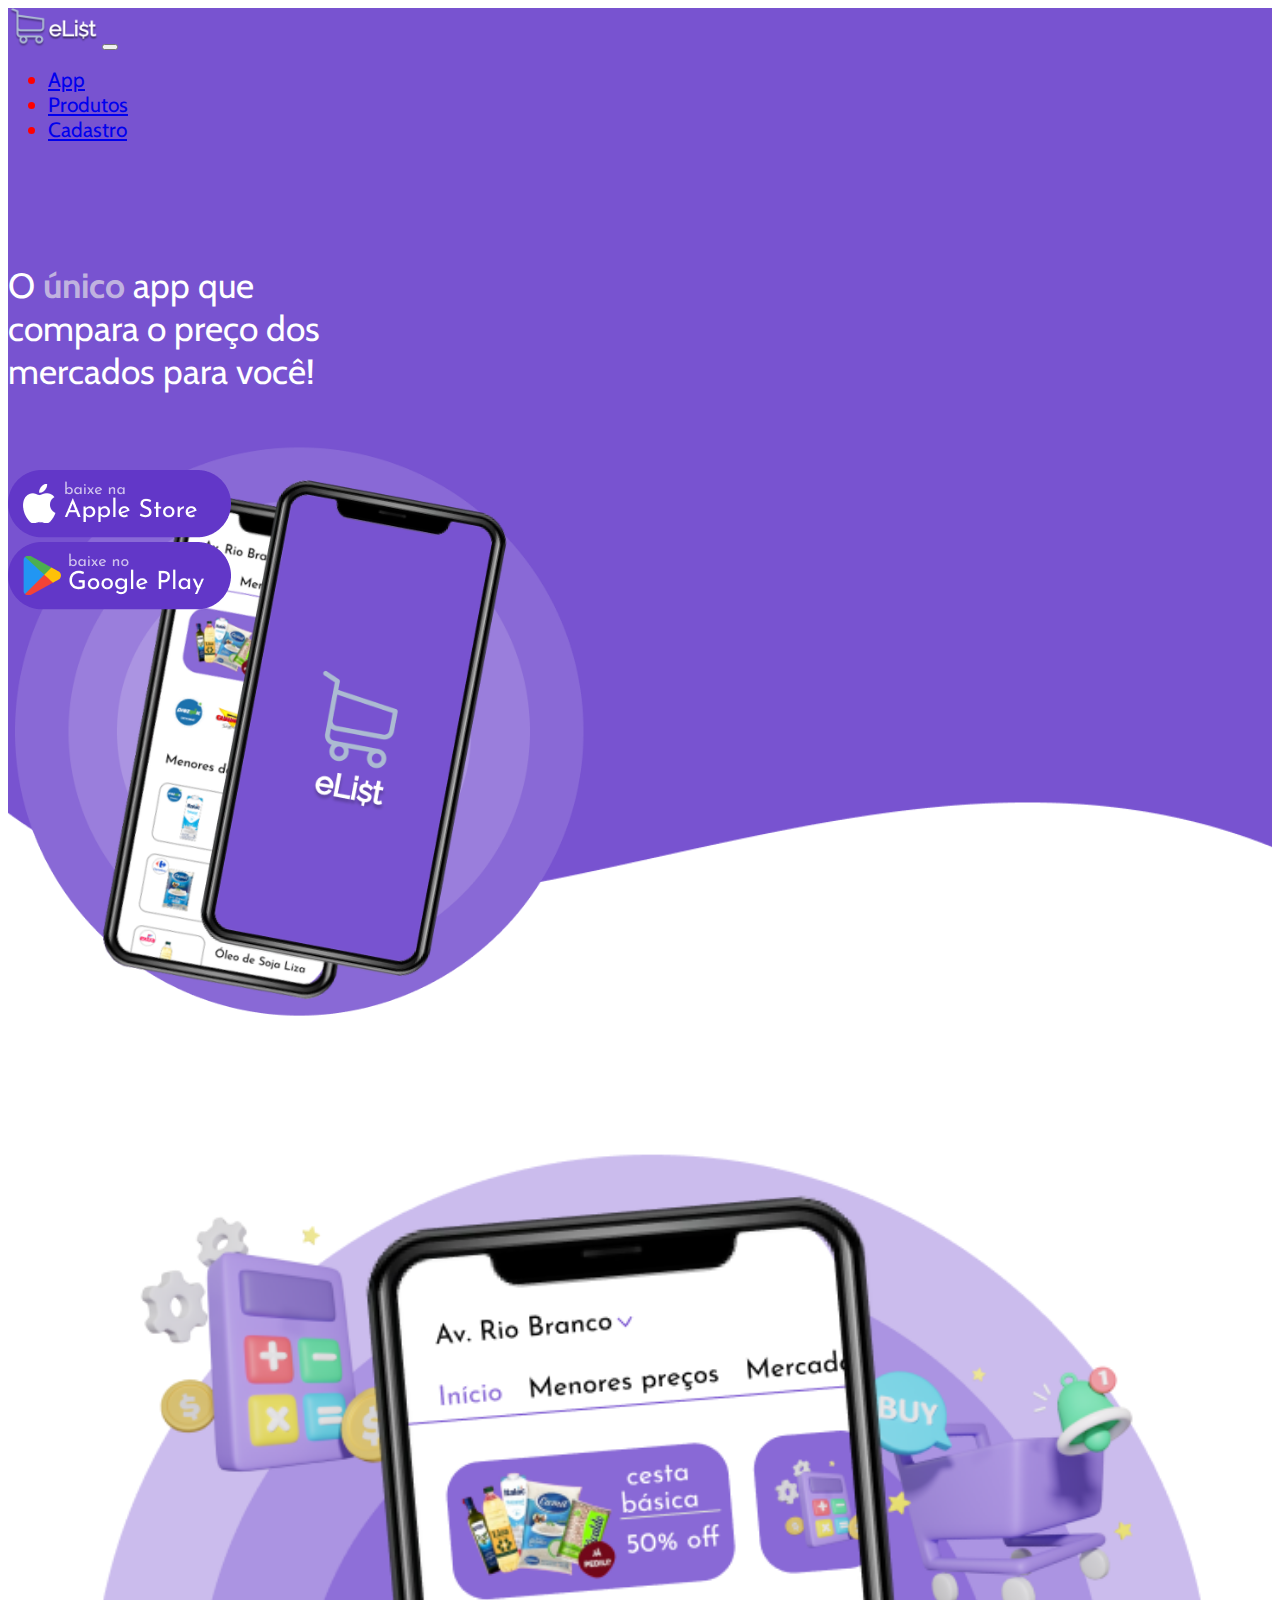
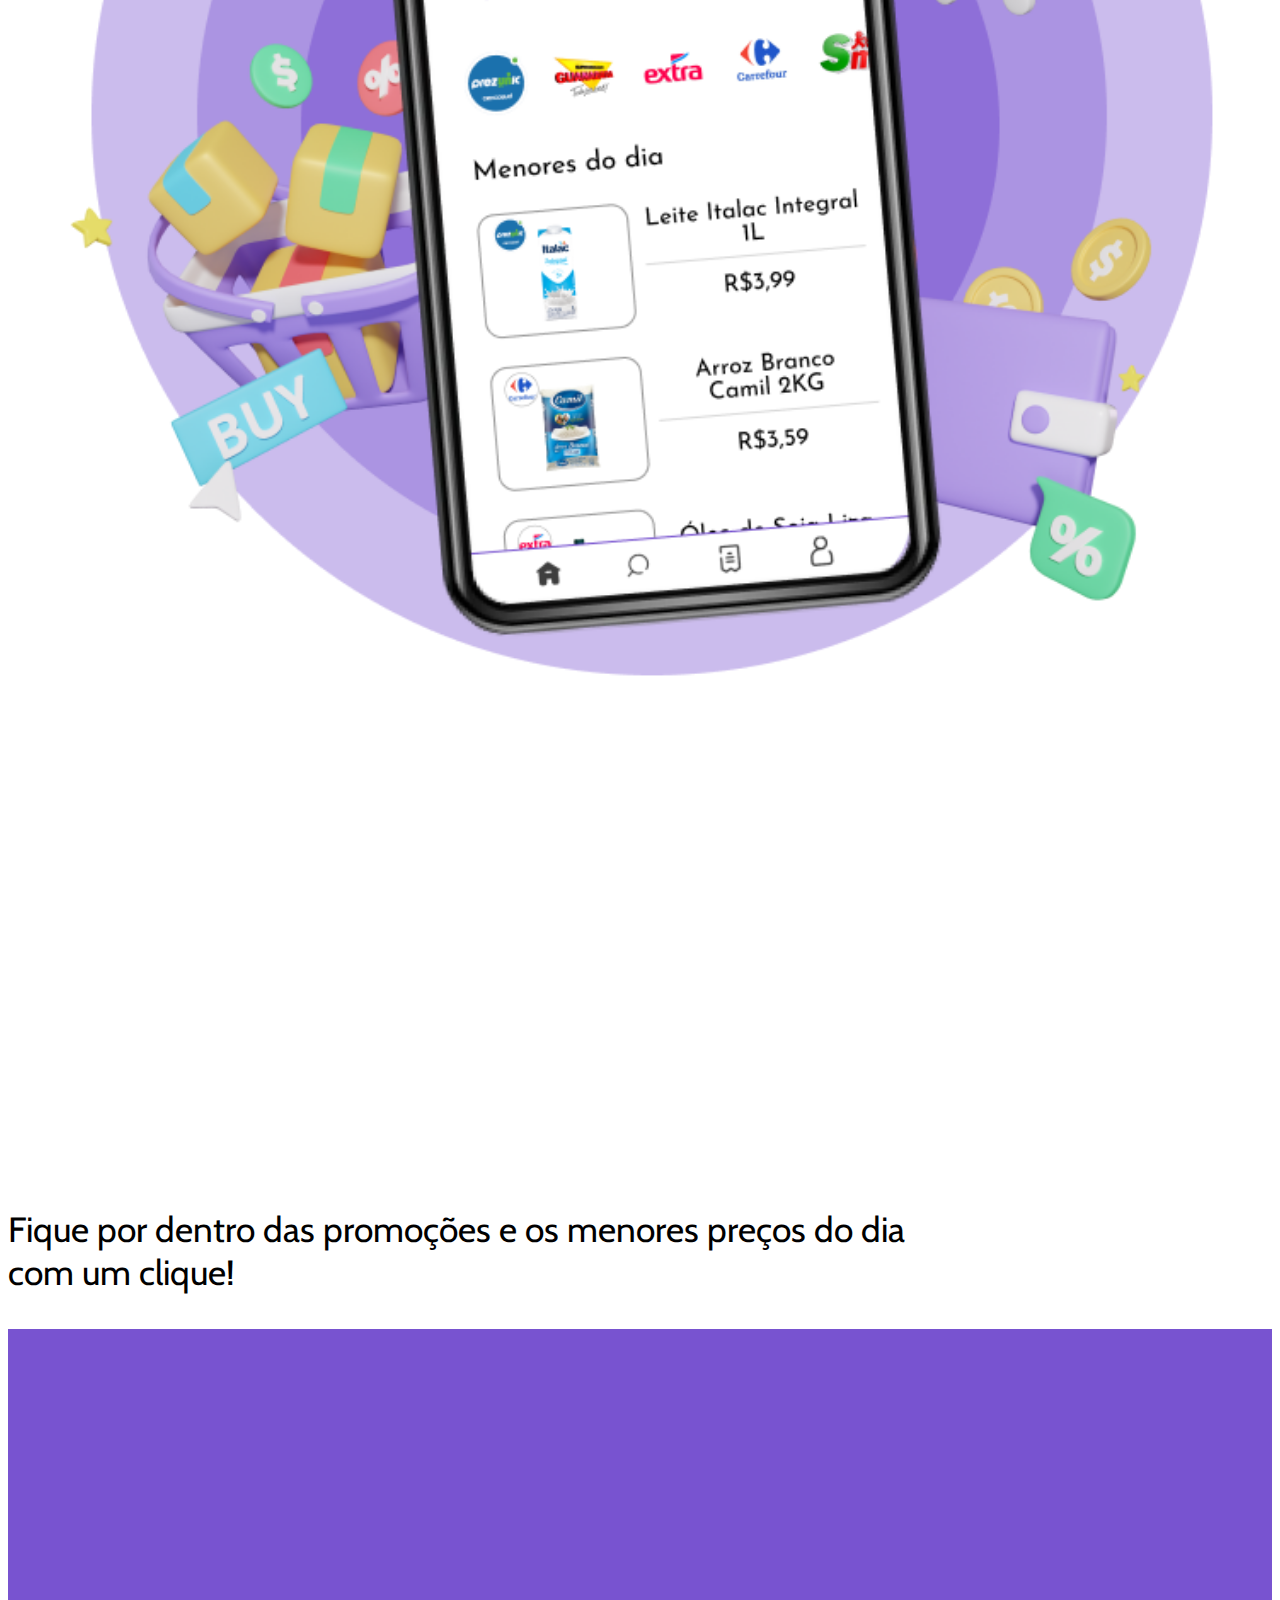
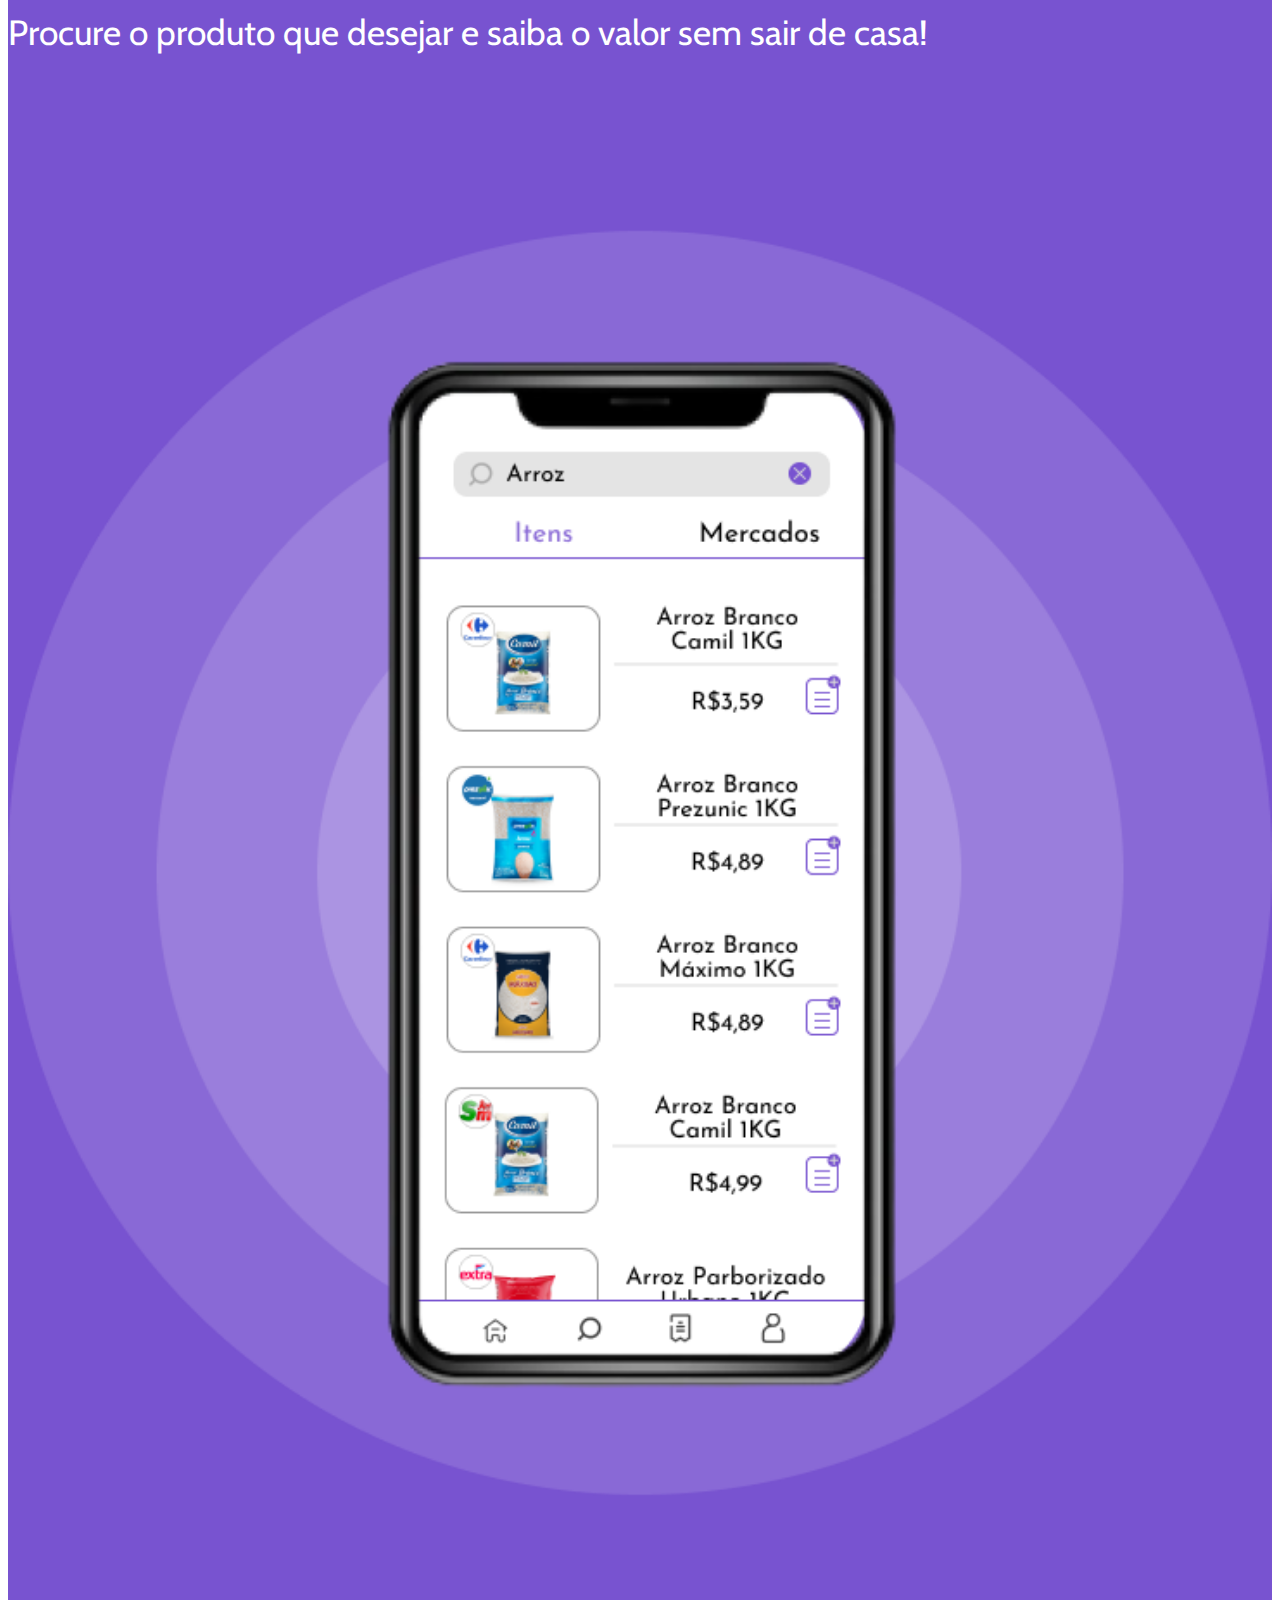
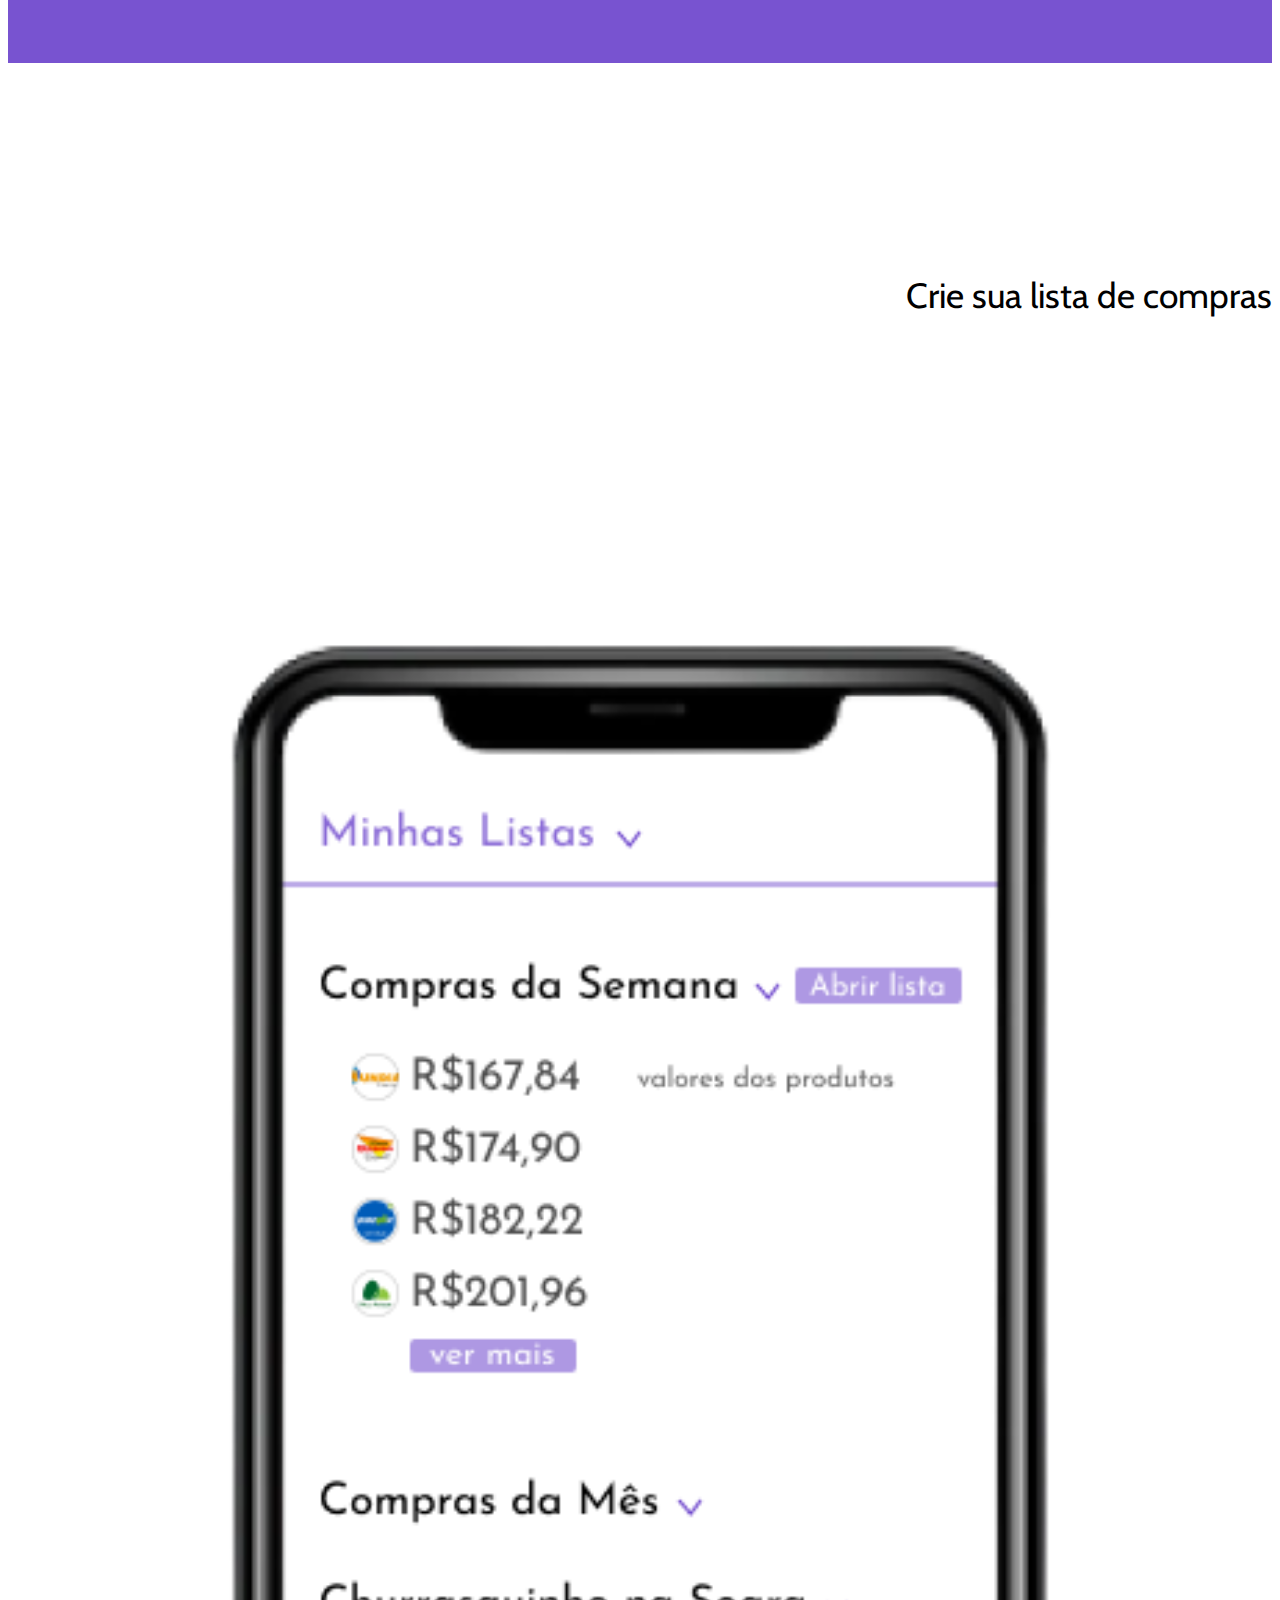
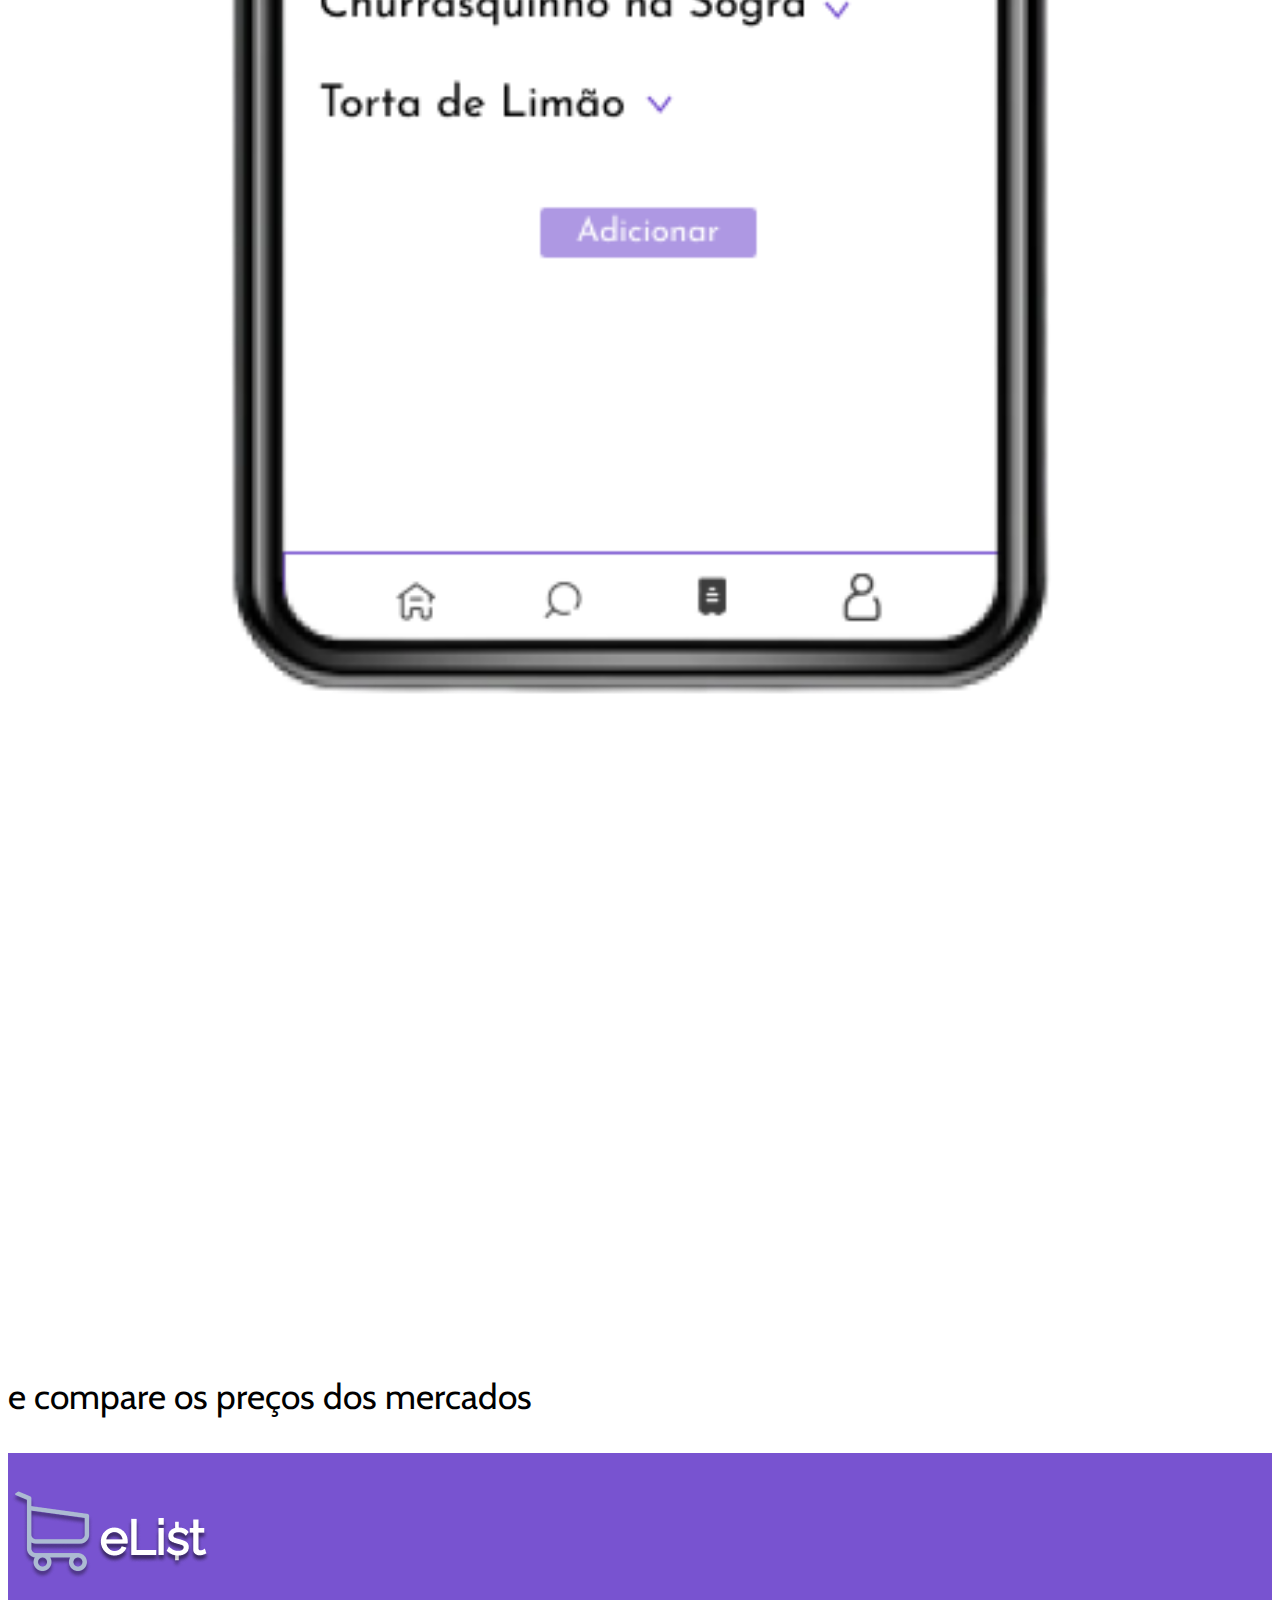
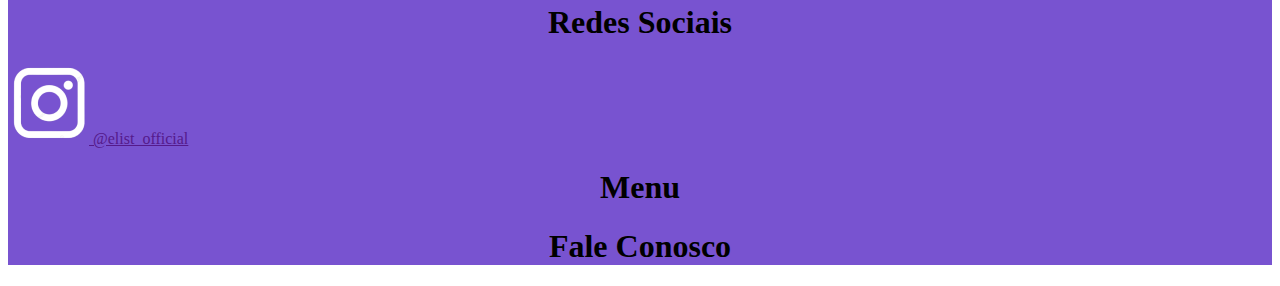
==== projetoindividual/index.html @ f6971971 "quase pronto" ====
<!DOCTYPE html>
<html lang="pt-br">
<head>
    <meta charset="UTF-8">
    <meta http-equiv="X-UA-Compatible" content="IE=edge">
    <meta name="viewport" content="width=device-width, initial-scale=1.0">
    <title>eList</title>

    <link rel="shortcut icon" href="img/icone.png" type="image/x-icon">

    <link rel="stylesheet" href="css/style.css">

    <link href="https://cdn.jsdelivr.net/npm/bootstrap@5.2.1/dist/css/bootstrap.min.css" rel="stylesheet" integrity="sha384-iYQeCzEYFbKjA/T2uDLTpkwGzCiq6soy8tYaI1GyVh/UjpbCx/TYkiZhlZB6+fzT" crossorigin="anonymous">

    <link rel="preconnect" href="https://fonts.googleapis.com">
    <link rel="preconnect" href="https://fonts.gstatic.com" crossorigin>
    <link href="https://fonts.googleapis.com/css2?family=Cabin&display=swap" rel="stylesheet">

</head>
    <header> <!--Fundo-->
        
        <nav class="navbar navbar-expand-lg bg-light  bg-transparent">
        <div class="container">
            <a class="navbar-brand">
                <img src="img/logo.png" alt="eList" width="90">
              </a>
          <button class="navbar-toggler" type="button" data-bs-toggle="collapse" data-bs-target="#navbarSupportedContent" aria-controls="navbarSupportedContent" aria-expanded="false" aria-label="Toggle navigation">
            <span class="navbar-toggler-icon"></span>
          </button>
          <div class="collapse navbar-collapse" id="navbarSupportedContent">
            <ul class="navbar-nav ms-auto mb-2 mb-lg-0">
              <li class="nav-item">
                <a class="nav-link active" aria-current="page" href="#">App</a>
              </li>
              <li class="nav-item">
                <a class="nav-link" href="#">Produtos</a>
              </li>
              <li class="nav-item">
                <a class="nav-link" href="#">Cadastro</a>
              </li>
            </ul>
          </div>
        </div>
      </nav>
  
        <div class="container">
  
              <div class="row" style="height: 200px;">
                  <div class="col-md-6 col-sm-12 unico">O <span style="color: #C0B2DF;"><b>único</b></span> app que <br> compara o preço dos <br> mercados para você!
                  </div>
  
                  <div class="col-md-6 col-sm-12 celulares1 ">
                      <img id="celulares1" src="img/celularescomfundo.png" alt="aplicativo e logo">
                  </div>
             </div>
  
              <div class="row instale">
  
                  <div class="col-md-3 col-sm-12">
                      <a href="https://www.apple.com/br/store" target="_blank"><img src="img/botaoapple.png"  alt="Baixe na Apple Store"></a>
                  </div>
  
                  <div class="col-md-3 col-sm-12">
                      <a href="https://play.google.com/store/games" target="_blank"><img src="img/botaogoogle.png" alt="Baixe no Gloogle Play"></a>
                  </div>
  
              </div>
  
          </div>

    </header>
    <body>
        <section>
          
          <div class="container">
              <div class="row">
                  <div class="col-md-6 col-sm-12">
                      <img class="celulares" src="img/celular2.png" alt="página inicial mobile">
                  </div>
                  <div class="col-md-6 col-sm-12 tdirp">
                      Fique por dentro das promoções e os menores preços do dia <br> com um clique!
                  </div>
              </div>
          </div>

        
        </section>
        
        <section id="roxo">
          <div class="container">
              <div class="row">
                  <div class="col-md-6 col-sm-12">
                    <p class="tesqb">
                      Procure o produto que desejar e saiba o valor sem sair de casa!
                    </p>
                  </div>
                  <div class="col-md-6 col-sm-12">
                      <img src="img/celular3.png" class="celulares" alt="página de pesquisa mobile">
                  </div>
              </div>
          </div>

        </section>

        <section>
          <div class="container">
            <div class="row">
                <div class="col-md-4 col-sm-12">
                  <p class="tecel4">
                    Crie sua lista de compras
                  </p>
                </div>
                <div class="col-md-4 col-sm-12">
                  <img src="img/Celular4.png" id="celular4" alt="tela de comparação da lista de compras">
                </div>
                <div class="col-md-4 col-sm-12">
                  <p class="tdcel4">
                    e compare os preços dos mercados
                  </p>
                </div>
            </div>
          </div>

        </section>

      <footer>
        <section id="roxo">
            <div class="container">
              <div class="row">
                <div class="col-md-4 col-sm-3">
                  
                </div>
                  <div class="col-md-4 col-sm-3 text-center">
                      <img src="img/logo.png" class="logorodape" alt="logo">
                  </div>
              </div>
              <div class="row">

                  <div class="col-md-4 col-sm-12 mx-auto text-center align-items-center">
                    <h1 class="rodape">Redes Sociais</h1>
                    <a href=""><img class="img-responsive" src="img/instagram.png" alt="instagram da eList"> @elist_official</a>
                  </div>

                  <div class="col-md-4 col-sm-12">
                    <h1 class="rodape">Menu</h1>
                  </div>

                  <div class="col-md-4 col-sm-12">
                    <h1 class="rodape">Fale Conosco</h1>
                  </div>
              </div>
              
            </div>
        </section>
      </footer>

    </body>
    <script src="https://cdn.jsdelivr.net/npm/@popperjs/core@2.11.6/dist/umd/popper.min.js" integrity="sha384-oBqDVmMz9ATKxIep9tiCxS/Z9fNfEXiDAYTujMAeBAsjFuCZSmKbSSUnQlmh/jp3" crossorigin="anonymous"></script>
    <script src="https://cdn.jsdelivr.net/npm/bootstrap@5.2.1/dist/js/bootstrap.min.js" integrity="sha384-7VPbUDkoPSGFnVtYi0QogXtr74QeVeeIs99Qfg5YCF+TidwNdjvaKZX19NZ/e6oz" crossorigin="anonymous"></script>
</html>
---- projetoindividual/css/style.css ----
/* modificar a cor do navbar
    ajustar o tamanho do celular, sem que os botões parem de funcionar
*/

.nav-item{
    color: red;
    font-size: 1.3em;
    font-family: 'Cabin', sans-serif;
}
header{
    height: 100vh;
    min-height: 400px;
    background-size:cover;
    background-image: url(../img/fundo1.png);
    background-repeat:round; 
}

.unico{
    display: block;
    padding-top: 3em;
    font-family: 'Cabin', sans-serif;
    font-size: 2.2em;
    color: white;
}

.instale{
    padding-top: 7em;
}

#celulares1{
    width: 65vh;
    min-width: 20vh;
}
.celulares1{
    top: 0;
    right: 0;
}
.tdirp{
    display: block;
    color: black;
    font-size: 2.2em;
    padding-top: 8em;
    text-align: left ;
    font-family: 'Cabin', sans-serif;
}
#roxo{
    background-color: #7853D0;
}
.celulares{
    width: 100%;
    min-width: 20vh;
    margin-top: 10vh;
    margin-bottom: 10vh;
}
.tesqb{
    display: block;
    color: white;
    font-size: 2.2em;
    padding-top: 8em;
    text-align: left ;
    font-family: 'Cabin', sans-serif;
}
.tecel4{
    display: block;
    color: rgb(0, 0, 0);
    font-size: 2.2em;
    padding-top: 5em;
    text-align: right ;
    font-family: 'Cabin', sans-serif;
}

.tdcel4{
    display: block;
    color: rgb(0, 0, 0);
    font-size: 2.2em;
    padding-top: 10em;
    text-align: left ;
    font-family: 'Cabin', sans-serif;
}

#celular4{
    width: 100%;
    
}

.rodape{
    text-align: center;
    align-items: center;
}
.logorodape{
    height: 60%;
    margin-top: 3%;

}
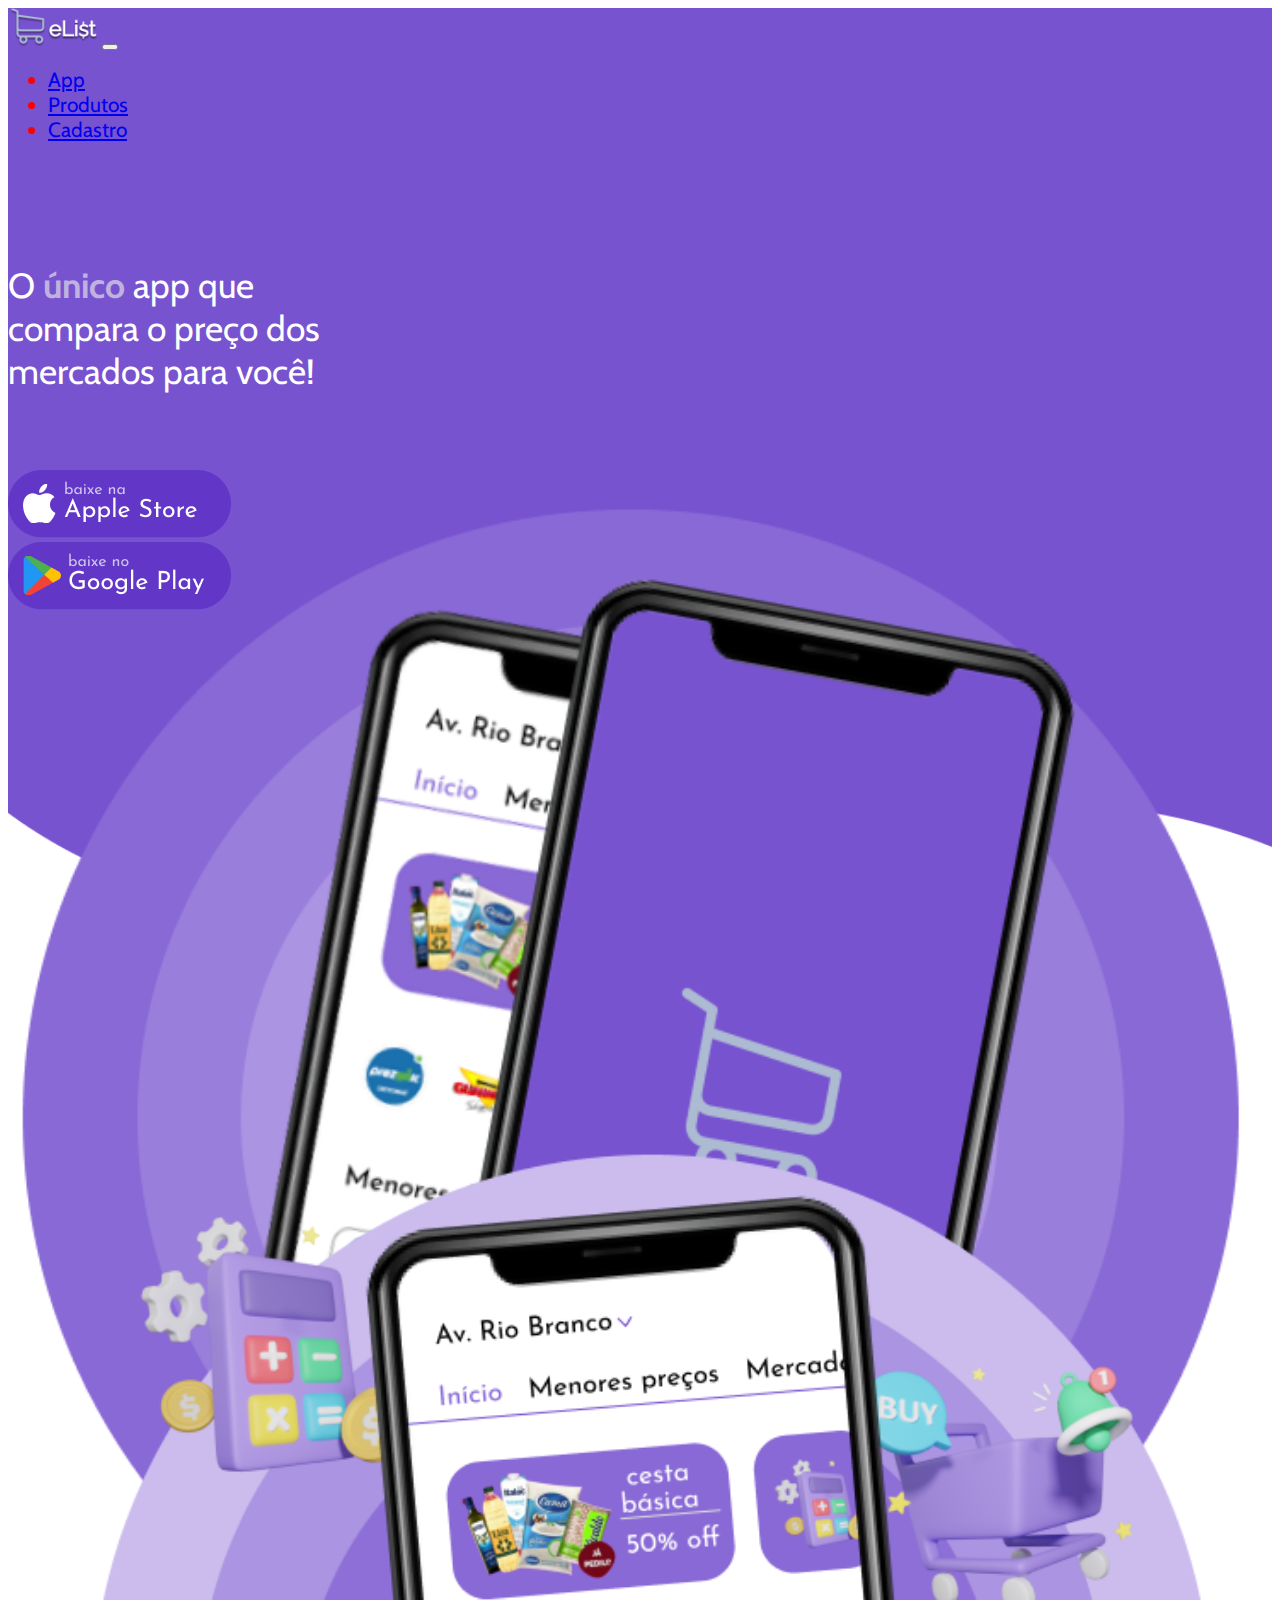
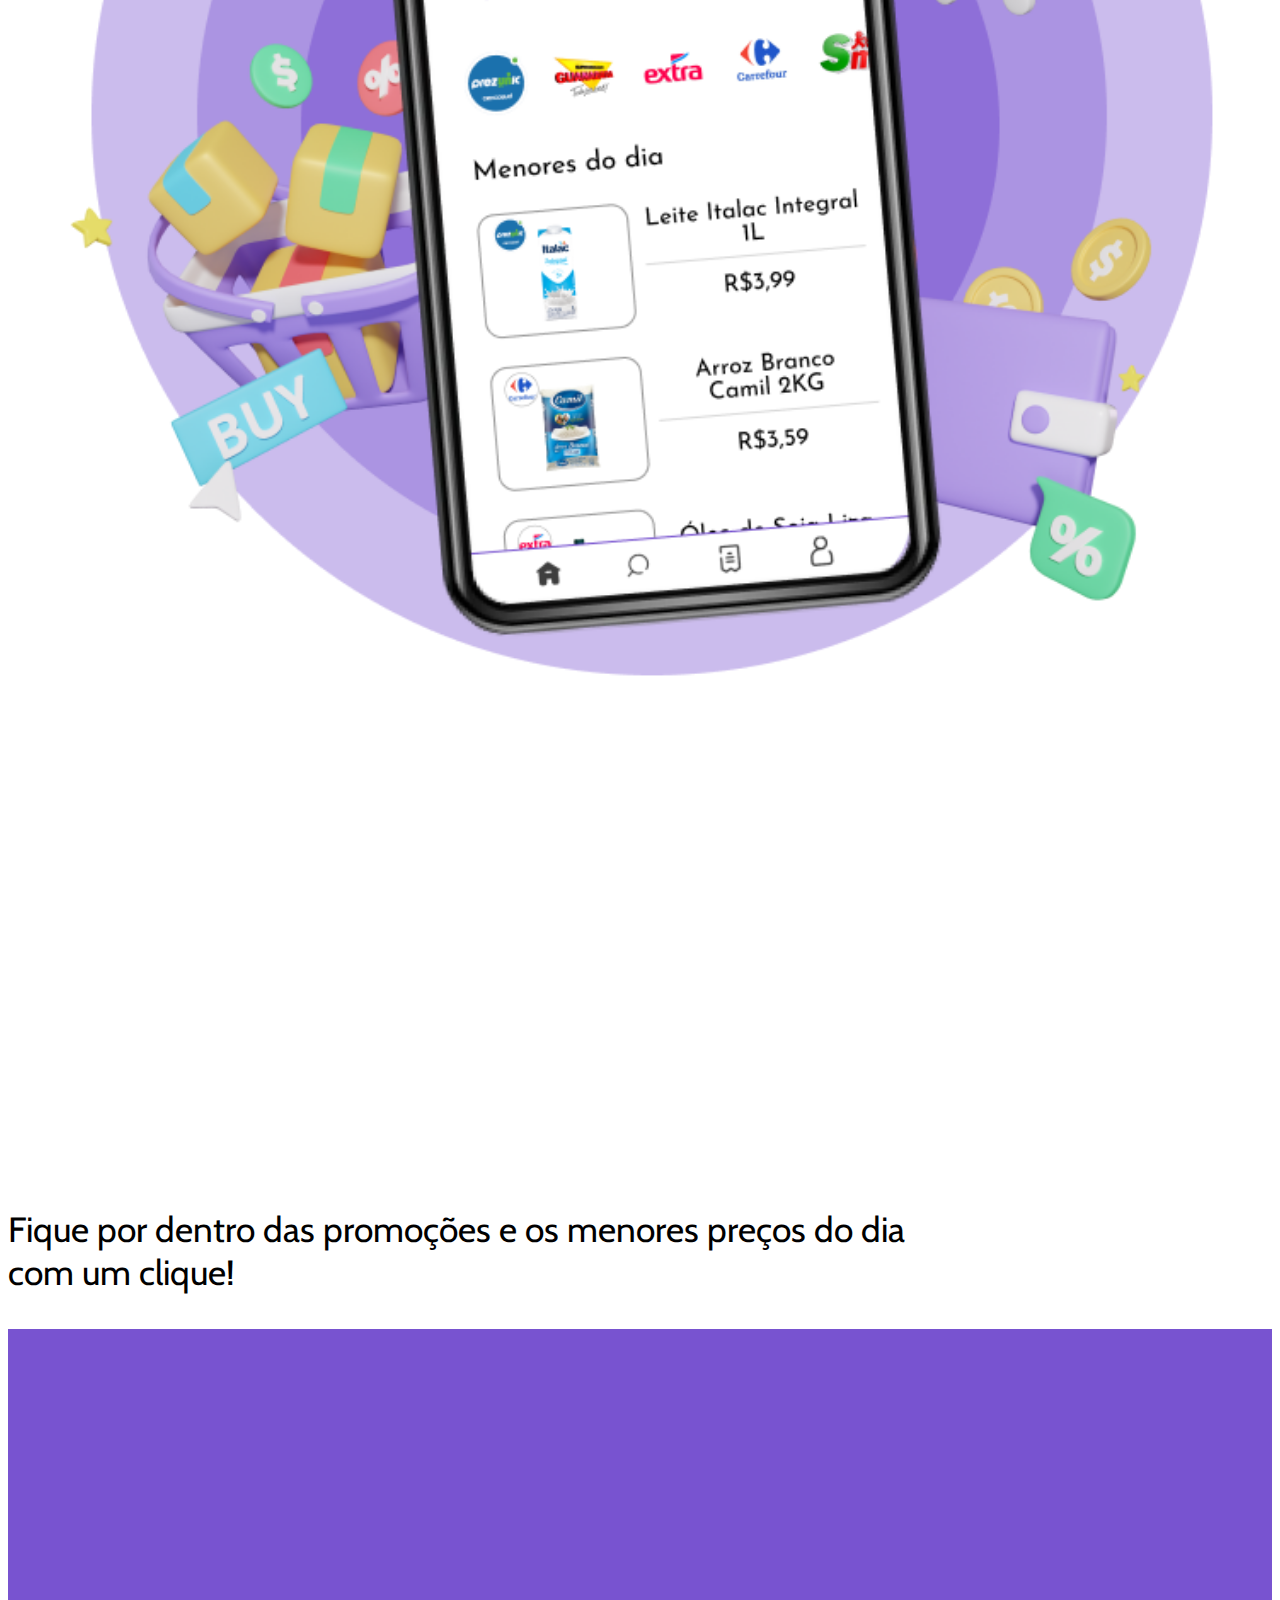
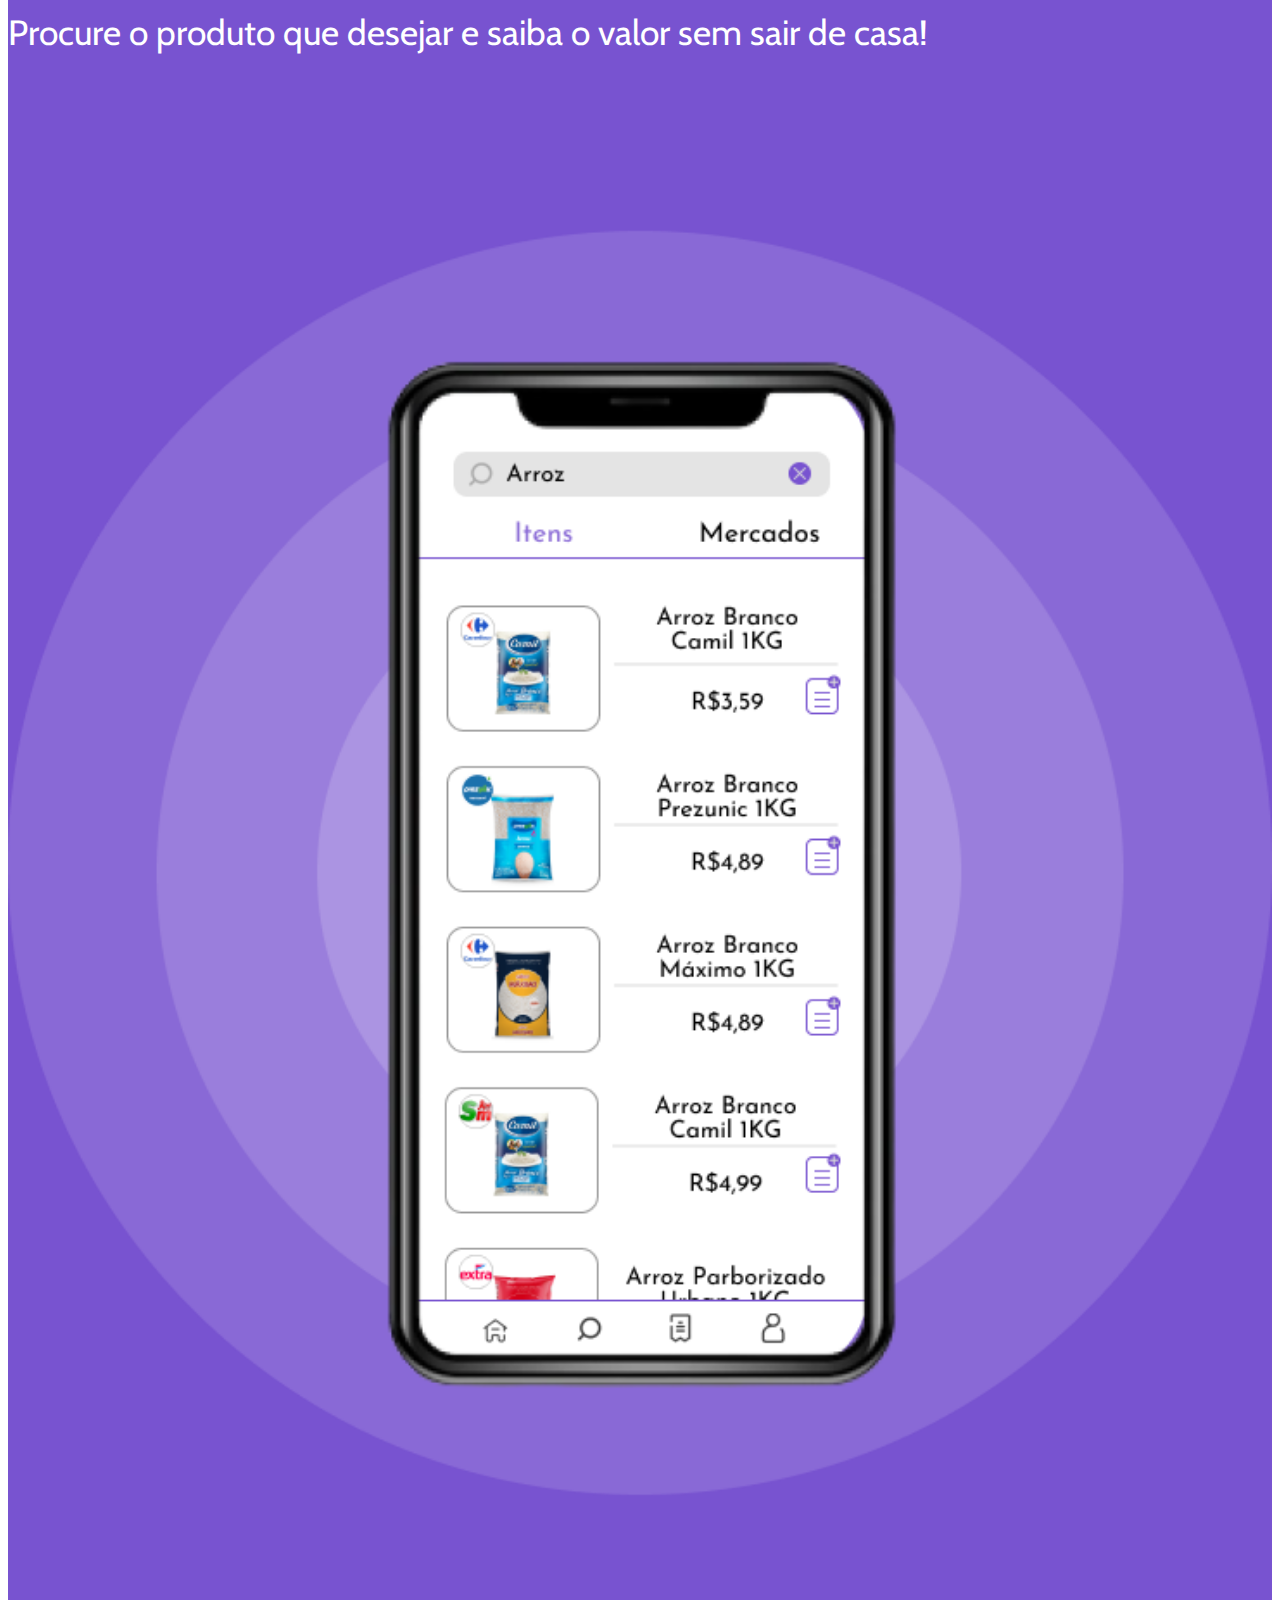
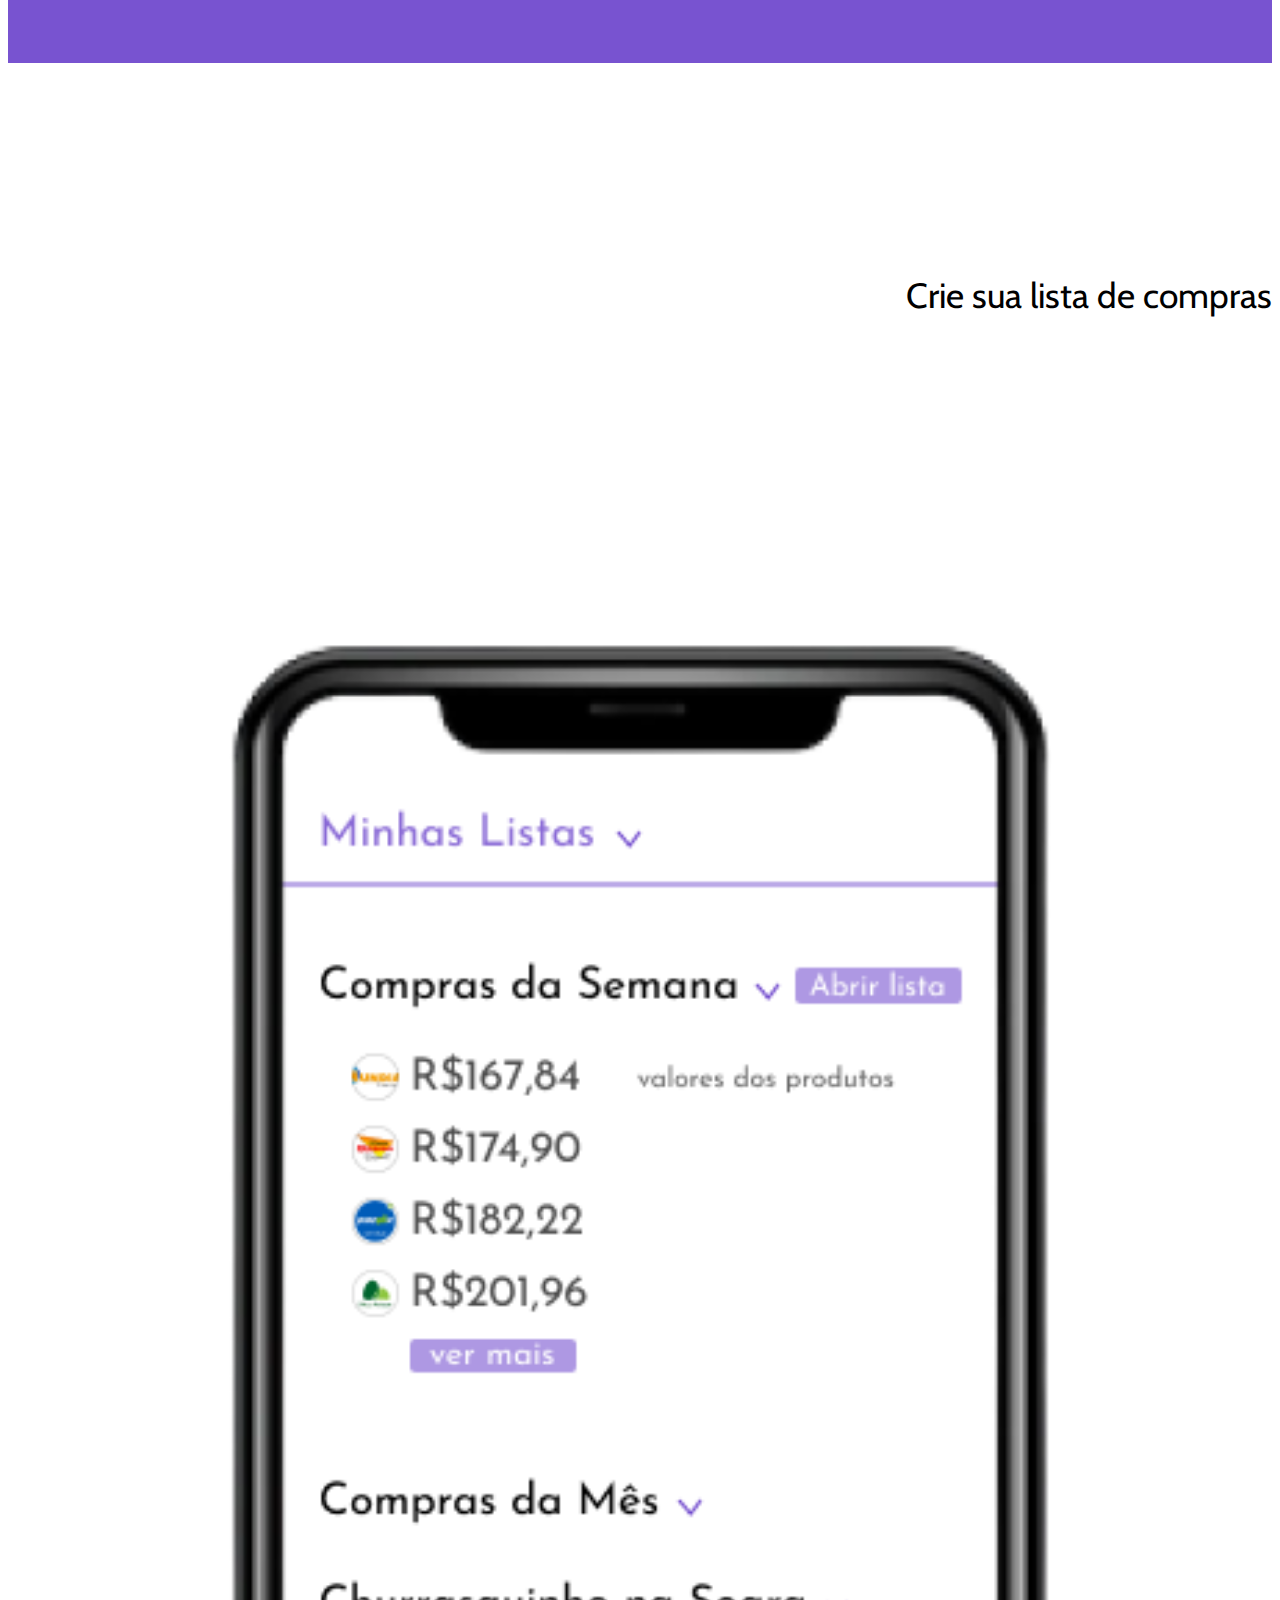
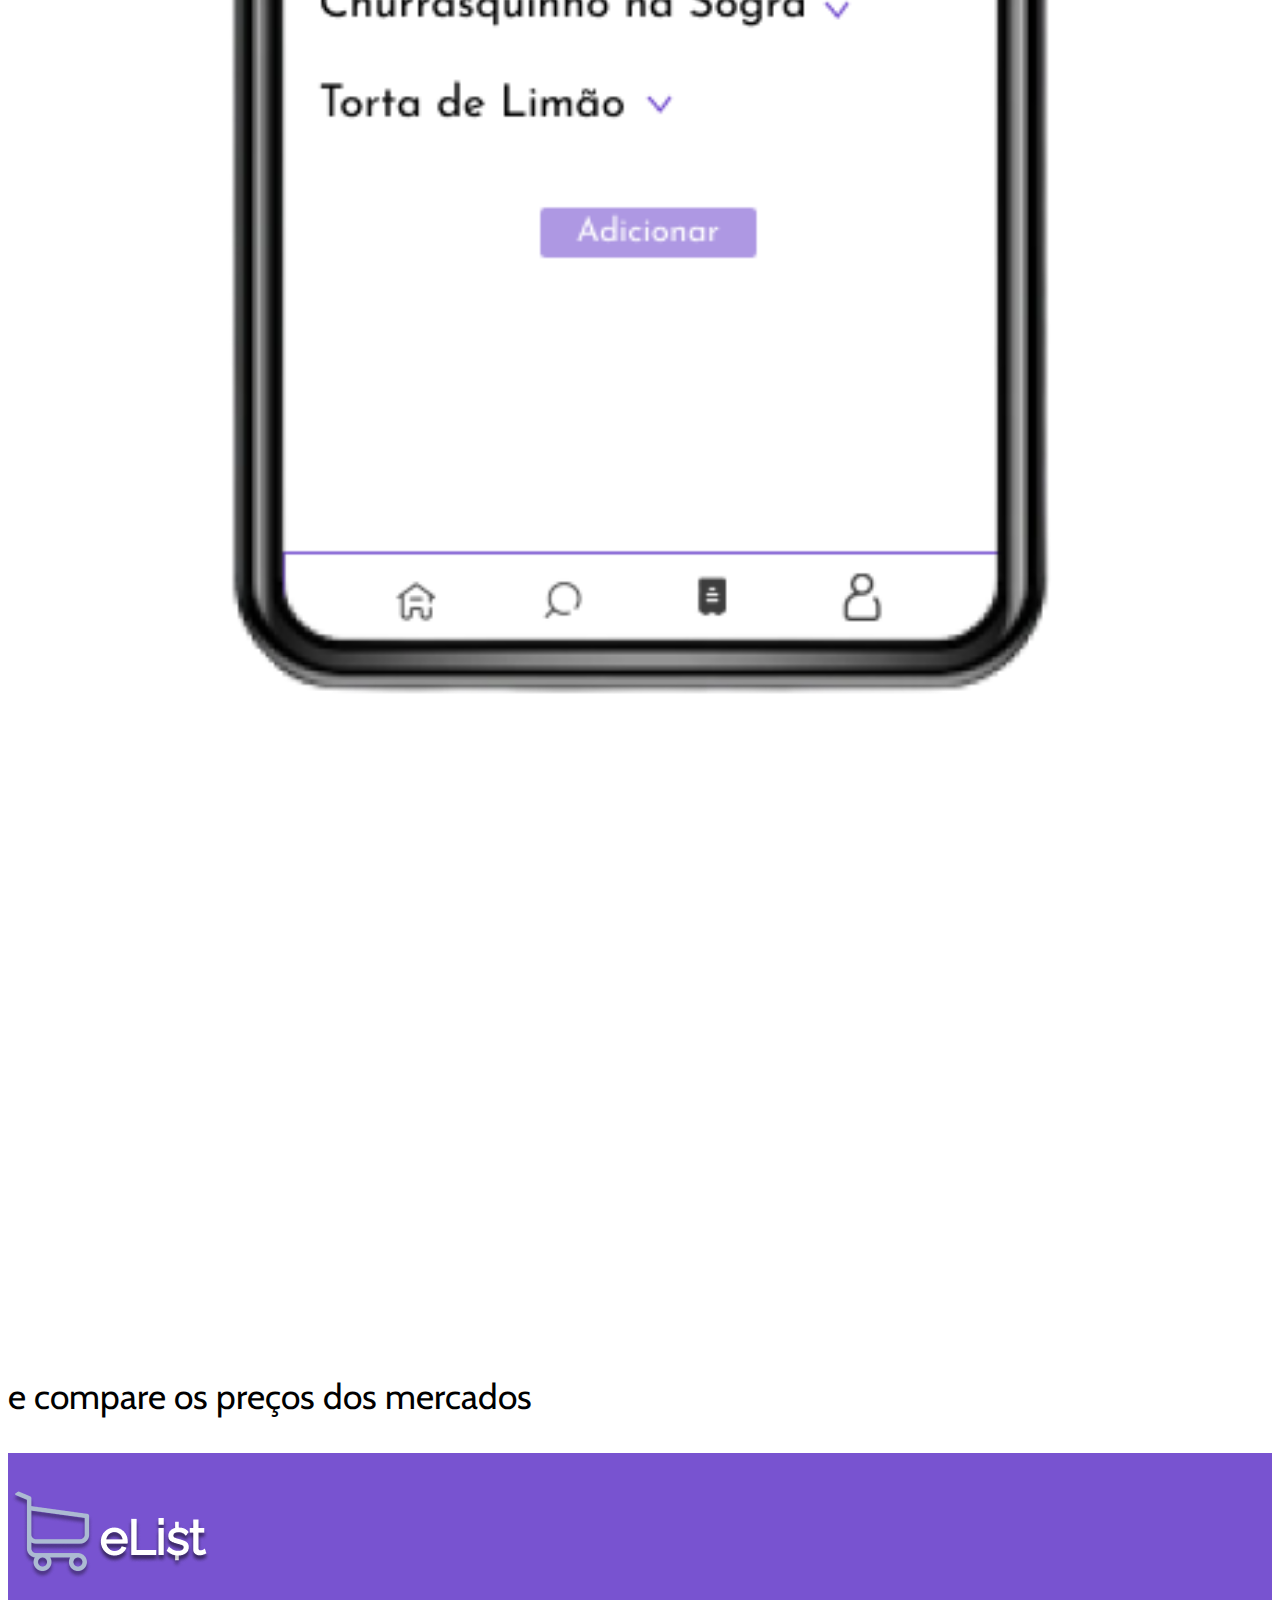
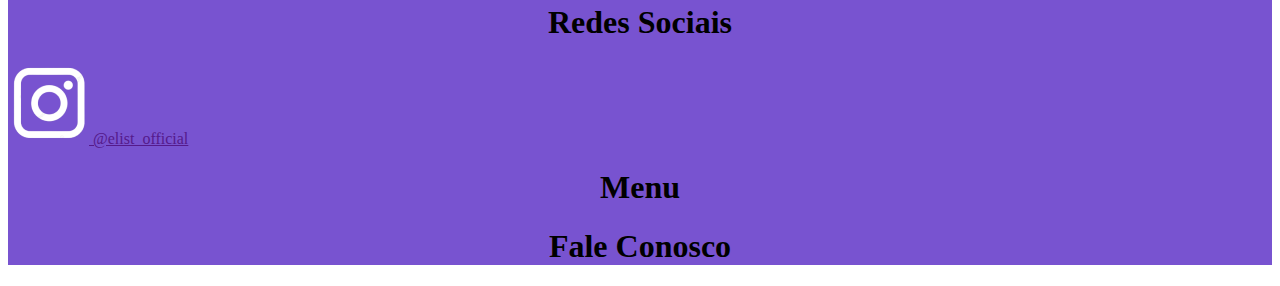
==== commit 3e032175: "18.10" ====
--- a/projetoindividual/index.html
+++ b/projetoindividual/index.html
@@ -6,12 +6,14 @@
     <meta name="viewport" content="width=device-width, initial-scale=1.0">
     <title>eList</title>
 
+    <!--Bootstrap CSS-->
     <link rel="shortcut icon" href="img/icone.png" type="image/x-icon">
 
     <link rel="stylesheet" href="css/style.css">
 
     <link href="https://cdn.jsdelivr.net/npm/bootstrap@5.2.1/dist/css/bootstrap.min.css" rel="stylesheet" integrity="sha384-iYQeCzEYFbKjA/T2uDLTpkwGzCiq6soy8tYaI1GyVh/UjpbCx/TYkiZhlZB6+fzT" crossorigin="anonymous">
 
+    <!--Fonts-->
     <link rel="preconnect" href="https://fonts.googleapis.com">
     <link rel="preconnect" href="https://fonts.gstatic.com" crossorigin>
     <link href="https://fonts.googleapis.com/css2?family=Cabin&display=swap" rel="stylesheet">
@@ -19,16 +21,16 @@
 </head>
     <header> <!--Fundo-->
         
-        <nav class="navbar navbar-expand-lg bg-light  bg-transparent">
+        <nav class="navbar navbar-expand-lg bg-transparent">
         <div class="container">
             <a class="navbar-brand">
                 <img src="img/logo.png" alt="eList" width="90">
               </a>
-          <button class="navbar-toggler" type="button" data-bs-toggle="collapse" data-bs-target="#navbarSupportedContent" aria-controls="navbarSupportedContent" aria-expanded="false" aria-label="Toggle navigation">
+          <button class="navbar-toggler navbar-dark " type="button" data-bs-toggle="collapse" data-bs-target="#navbarSupportedContent" aria-controls="navbarSupportedContent" aria-expanded="false" aria-label="Toggle navigation">
             <span class="navbar-toggler-icon"></span>
           </button>
-          <div class="collapse navbar-collapse" id="navbarSupportedContent">
-            <ul class="navbar-nav ms-auto mb-2 mb-lg-0">
+          <div class="collapse navbar-collapse navbar-dark" id="navbarSupportedContent">
+            <ul class="navbar-nav ms-auto mb-2 mb-lg-0"> <!-- Posicionar na direita ms-auto -->
               <li class="nav-item">
                 <a class="nav-link active" aria-current="page" href="#">App</a>
               </li>
@@ -51,6 +53,7 @@
   
                   <div class="col-md-6 col-sm-12 celulares1 ">
                       <img id="celulares1" src="img/celularescomfundo.png" alt="aplicativo e logo">
+                      <img id="celulares1Mob" src="img/doiscelulares.png" alt="aplicativo e logo">
                   </div>
              </div>
   
--- a/projetoindividual/css/style.css
+++ b/projetoindividual/css/style.css
@@ -28,7 +28,7 @@
 }
 
 #celulares1{
-    width: 65vh;
+    width: 99%;
     min-width: 20vh;
 }
 .celulares1{
@@ -92,3 +92,23 @@
     margin-top: 3%;
 
 }
+#celulares1Mob{
+    display: none;
+    
+}
+#celulares1{
+    display: block;
+}
+
+
+@media screen and ( max-width:768px ) {
+    #celulares1Mob{
+        display: block;
+        width: 90%;
+        margin-top: 10em;
+    }
+    #celulares1{
+        display: none ;
+        
+    }
+}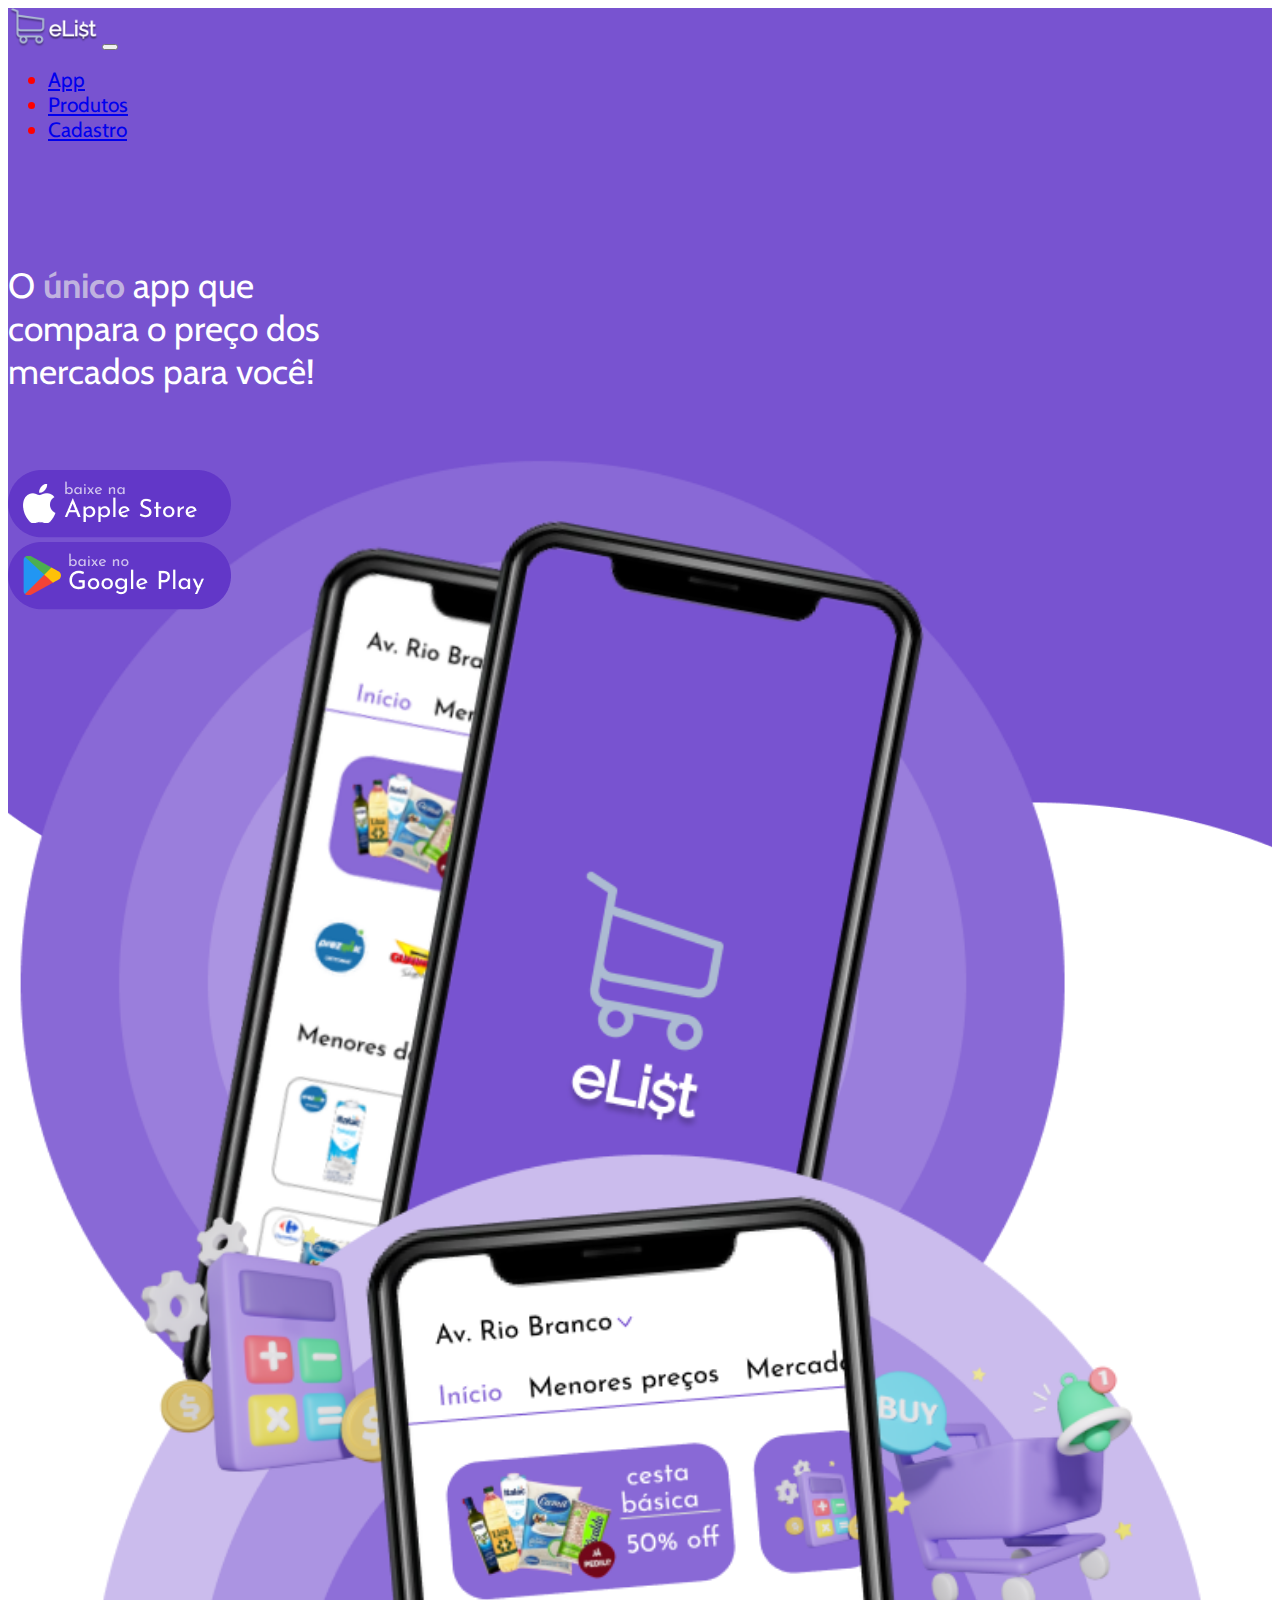
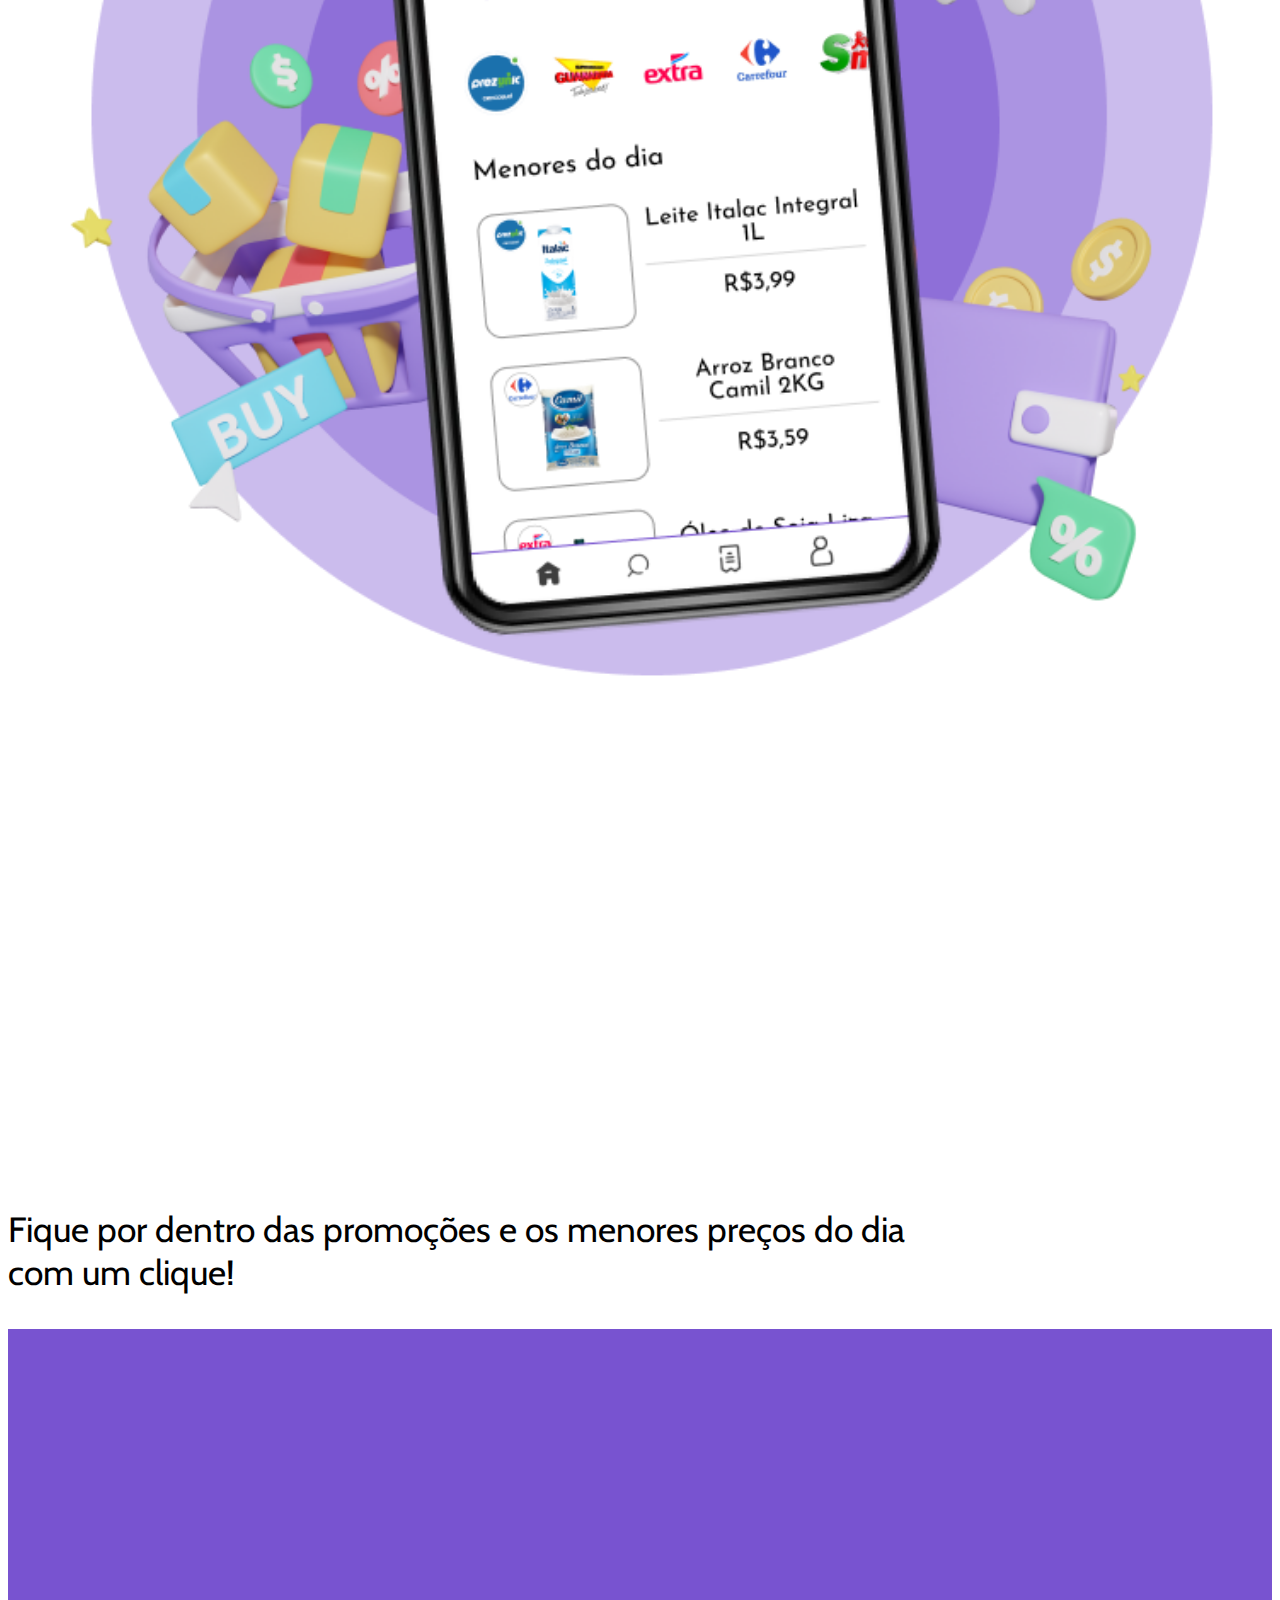
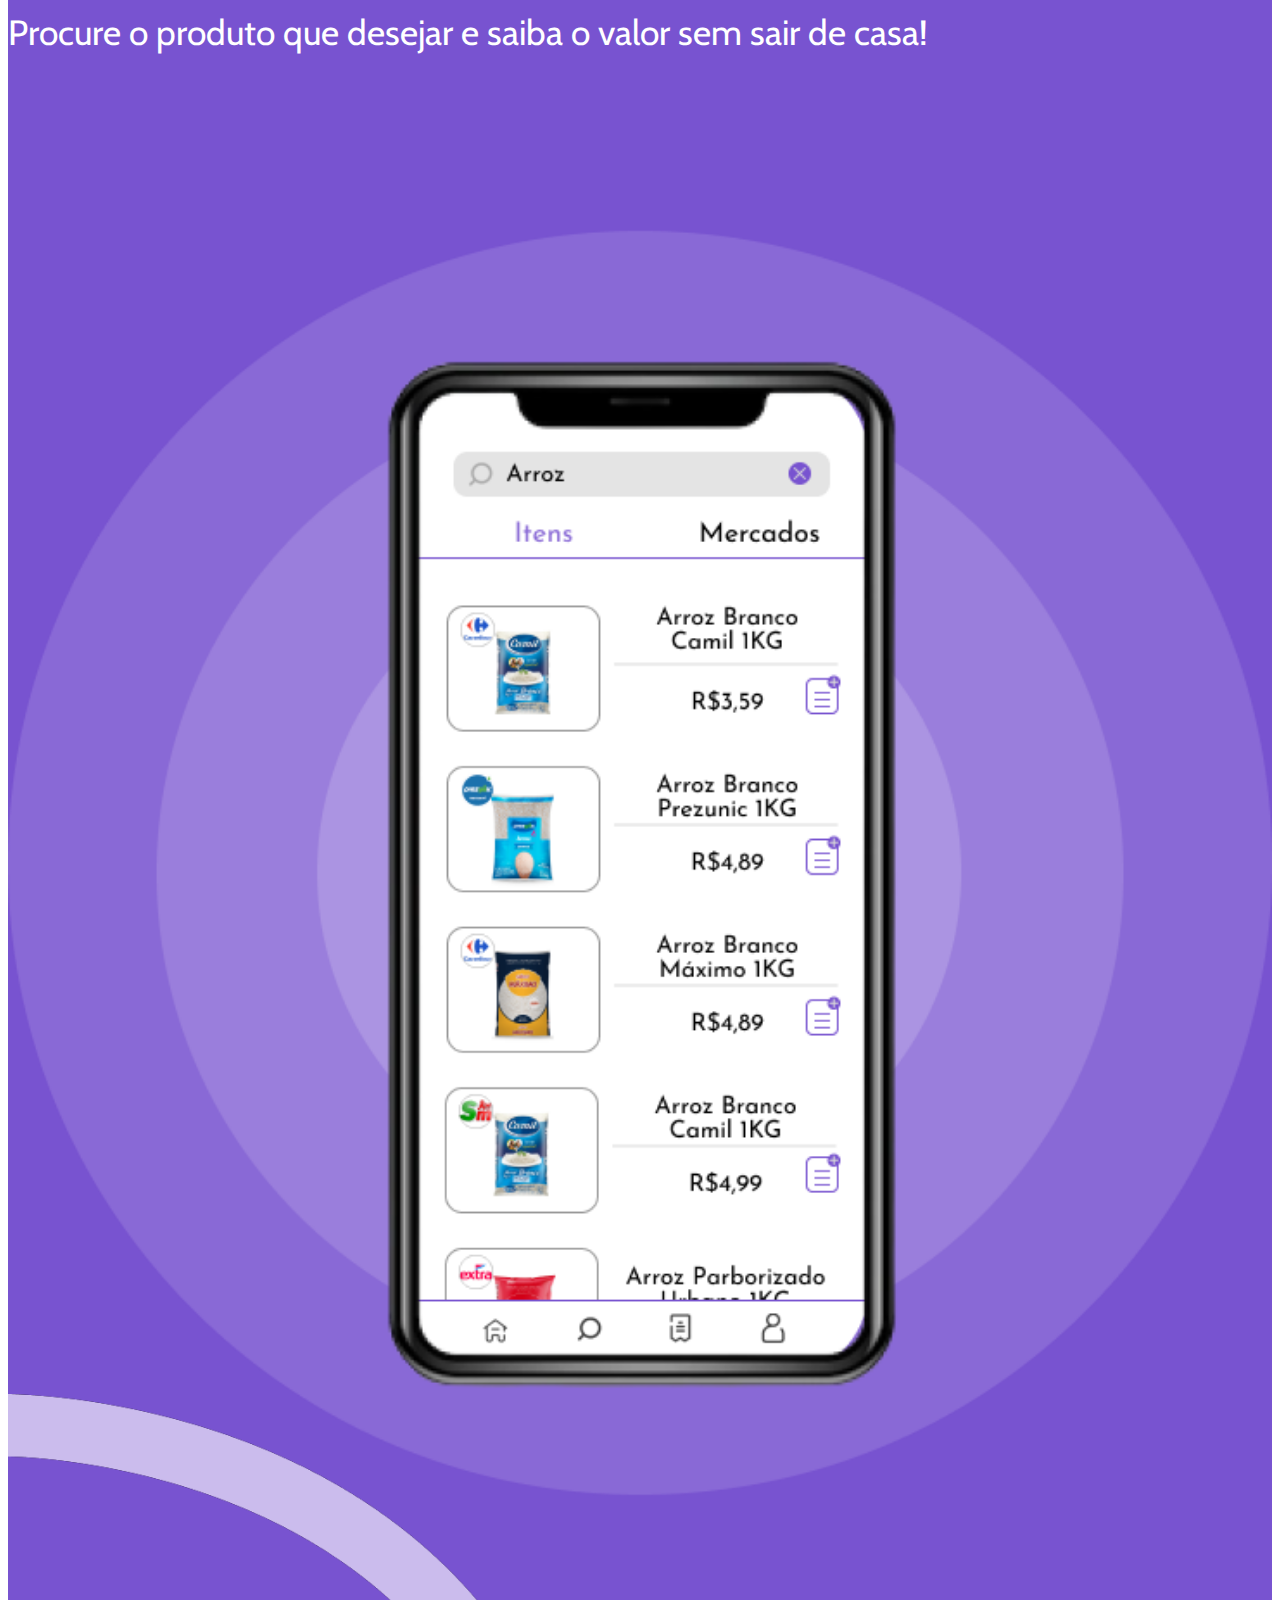
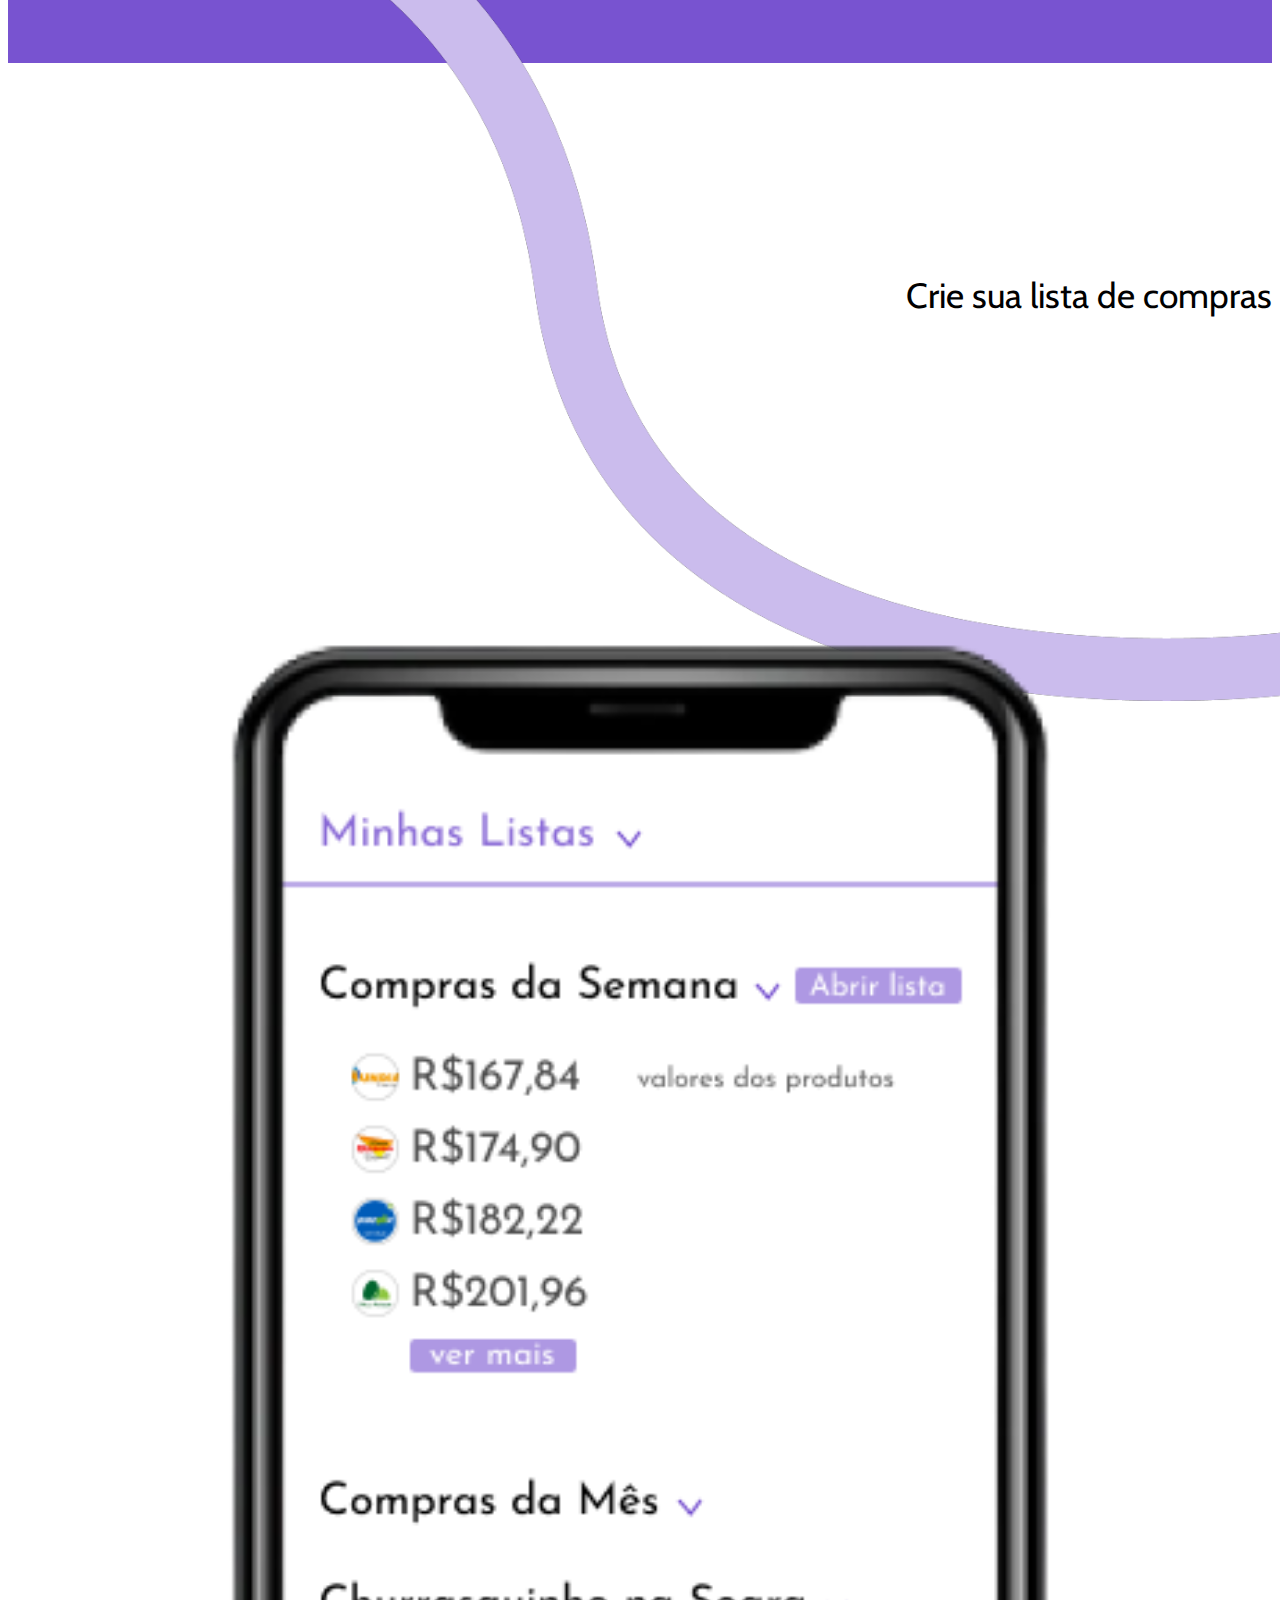
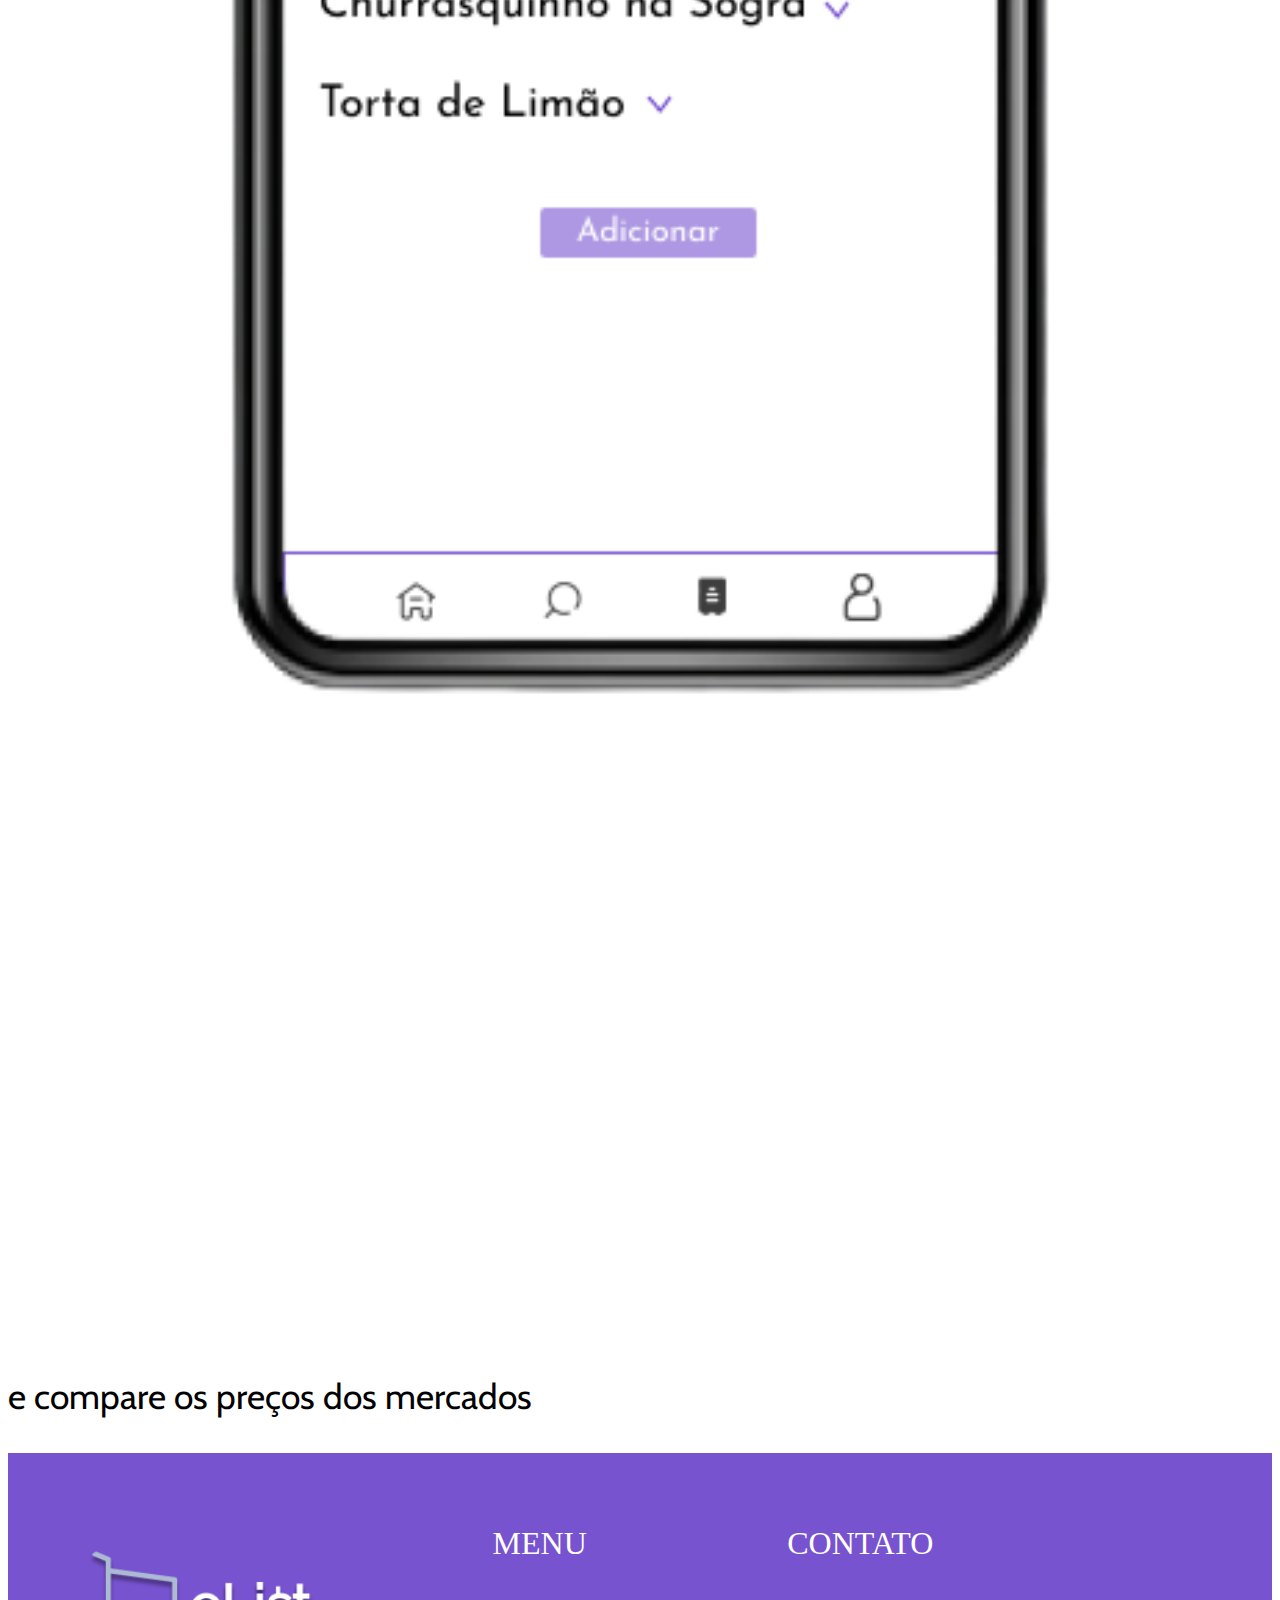
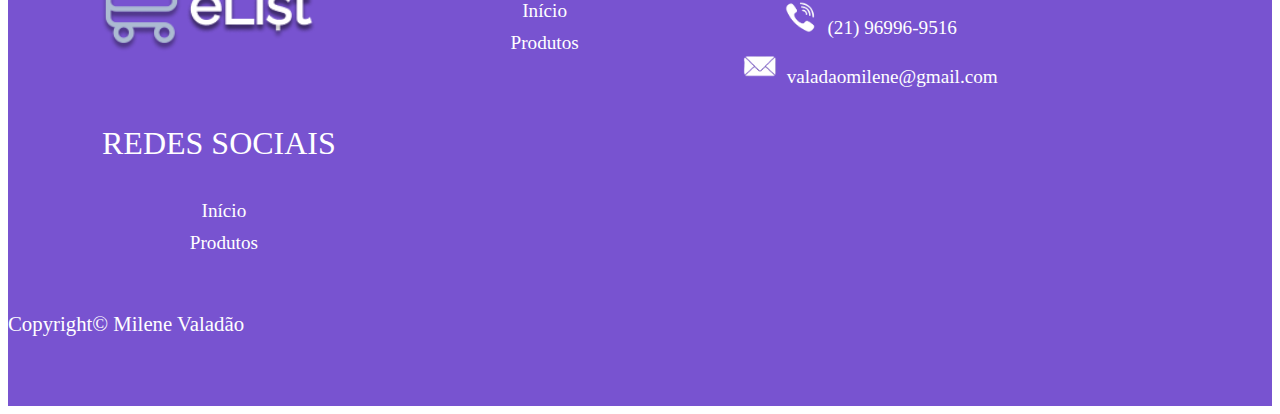
==== commit 6bb153bb: "18.10" ====
--- a/projetoindividual/index.html
+++ b/projetoindividual/index.html
@@ -48,22 +48,30 @@
         <div class="container">
   
               <div class="row" style="height: 200px;">
-                  <div class="col-md-6 col-sm-12 unico">O <span style="color: #C0B2DF;"><b>único</b></span> app que <br> compara o preço dos <br> mercados para você!
+                  
+                  <div class="col-md-6 col-12 unico">O <span style="color: #C0B2DF;"><b>único</b></span> app que <br> compara o preço dos <br> mercados para você!
                   </div>
+                  
   
-                  <div class="col-md-6 col-sm-12 celulares1 ">
+                  <div class="col-md-6 col-12 celulares1">
                       <img id="celulares1" src="img/celularescomfundo.png" alt="aplicativo e logo">
                       <img id="celulares1Mob" src="img/doiscelulares.png" alt="aplicativo e logo">
                   </div>
+                  
+                  <div class="col-md-6 col-12 unicomob">O <span style="color: #C0B2DF;"><b>único</b></span> app que compara o preço dos mercados para você!
+                  </div>
+
+                  
+
              </div>
-  
+
               <div class="row instale">
   
-                  <div class="col-md-3 col-sm-12">
+                  <div class="col-md-3 col-12 ins">
                       <a href="https://www.apple.com/br/store" target="_blank"><img src="img/botaoapple.png"  alt="Baixe na Apple Store"></a>
                   </div>
   
-                  <div class="col-md-3 col-sm-12">
+                  <div class="col-md-3 col-12 ins">
                       <a href="https://play.google.com/store/games" target="_blank"><img src="img/botaogoogle.png" alt="Baixe no Gloogle Play"></a>
                   </div>
   
@@ -105,7 +113,10 @@
 
         </section>
 
-        <section>
+        <section class="ultimapag">
+          <div class="linha">
+            <img src="img/linha.png" id="linha" alt="linha">
+          </div>
           <div class="container">
             <div class="row">
                 <div class="col-md-4 col-sm-12">
@@ -126,37 +137,54 @@
 
         </section>
 
-      <footer>
-        <section id="roxo">
-            <div class="container">
-              <div class="row">
-                <div class="col-md-4 col-sm-3">
-                  
-                </div>
-                  <div class="col-md-4 col-sm-3 text-center">
-                      <img src="img/logo.png" class="logorodape" alt="logo">
-                  </div>
+        <footer>
+          <div class="container-footer">
+
+            <div class="row-footer">
+              <div class="footer-col text-center">
+                <img id="loguinho" src="img/logo.png" alt="logo">
               </div>
-              <div class="row">
 
-                  <div class="col-md-4 col-sm-12 mx-auto text-center align-items-center">
-                    <h1 class="rodape">Redes Sociais</h1>
-                    <a href=""><img class="img-responsive" src="img/instagram.png" alt="instagram da eList"> @elist_official</a>
-                  </div>
+              <div class="footer-col">
+                <h1 class="titulo">Menu</h1>
+                <ul>
+                  <li><a href="index.html">Início</a></li>
+                  <li><a href="produtos.html">Produtos</a></li>
+                </ul>
+              </div>
 
-                  <div class="col-md-4 col-sm-12">
-                    <h1 class="rodape">Menu</h1>
-                  </div>
+              <div class="footer-col">
+                <h1 class="titulo">Contato</h1>
+                <ul>
+                  <li><a href="https://api.whatsapp.com/send?phone=5521969969516&text="><img class="icon" src="img/telefone.png">(21) 96996-9516</a></li>
 
-                  <div class="col-md-4 col-sm-12">
-                    <h1 class="rodape">Fale Conosco</h1>
-                  </div>
+                  <li><a href="https://mail.google.com/mail/u/valadaomilene@gmail.com" target="_blank"><img class="icon" src="img/email.png">valadaomilene@gmail.com</a></li>
+                </ul>
               </div>
-              
+
+              <div class="footer-col">
+                <h1 class="titulo">Redes Sociais</h1>
+                <ul>
+                  <li><a href="index.html">Início</a></li>
+                  <li><a href="produtos.html">Produtos</a></li>
+                </ul>
+              </div>
+
             </div>
-        </section>
-      </footer>
+          </div>
 
+          <div class="copyright text-center">
+            <p>Copyright&copy; Milene Valadão</p>
+          </div>
+        </footer>
+
+<!-- 
+        
+          <div class="copyright text-center">
+              <p>Copyright&copy; Milene Valadão</p>
+          </div>
+
+-->
     </body>
     <script src="https://cdn.jsdelivr.net/npm/@popperjs/core@2.11.6/dist/umd/popper.min.js" integrity="sha384-oBqDVmMz9ATKxIep9tiCxS/Z9fNfEXiDAYTujMAeBAsjFuCZSmKbSSUnQlmh/jp3" crossorigin="anonymous"></script>
     <script src="https://cdn.jsdelivr.net/npm/bootstrap@5.2.1/dist/js/bootstrap.min.js" integrity="sha384-7VPbUDkoPSGFnVtYi0QogXtr74QeVeeIs99Qfg5YCF+TidwNdjvaKZX19NZ/e6oz" crossorigin="anonymous"></script>
--- a/projetoindividual/css/style.css
+++ b/projetoindividual/css/style.css
@@ -23,17 +23,21 @@
     color: white;
 }
 
+.unicomob{
+    padding-top: 1em;
+    font-family: 'Cabin', sans-serif;
+    font-size: 2.2em;
+    color: white;
+    display: none;
+}
+
 .instale{
     padding-top: 7em;
 }
 
 #celulares1{
-    width: 99%;
-    min-width: 20vh;
-}
-.celulares1{
-    top: 0;
-    right: 0;
+    width: 85%;
+    margin-top: -2em;    
 }
 .tdirp{
     display: block;
@@ -78,9 +82,22 @@
     font-family: 'Cabin', sans-serif;
 }
 
+.linha{
+    z-index: 1000;
+    margin-top: -19em;
+    position: absolute;
+    z-index: 1;
+}
+#linha{
+    width: 100%;
+    z-index: 1;
+}
+
 #celular4{
     width: 100%;
-    
+    z-index: 100;
+    position: relative;
+
 }
 
 .rodape{
@@ -100,15 +117,111 @@
     display: block;
 }
 
-
-@media screen and ( max-width:768px ) {
+.ultimapag{
+    min-height: 105vh;
+}
+
+
+/*RODAPÉ*/
+footer{
+    background-color: #7853D0;
+    padding: 50px 0;
+}
+.container-footer{
+    max-width: 1400px;
+    padding: 0 4%;
+    margin: auto;    
+}
+.row-footer{
+    display: flex;
+    flex-wrap: wrap;
+}
+.footer-col{
+    width: 25%;
+    padding: 0 15px;
+}
+.footer-col h1{
+    font-size: 2em;
+    color: white;
+    margin-bottom: 1.2em;
+    font-weight: 500;
+    position: relative;
+    text-transform: uppercase;
+    text-align: center;
+}
+.footer-col img {
+    width: 12%;
+    margin: 0 10px;
+}
+#loguinho{
+    width: 80%;
+    margin-top: 3rem;
+}
+.footer-col ul{
+    list-style: none;
+}
+.footer-col ul li{
+    margin: 10px 0 0 -30px;
+    text-align: center;
+}
+.footer-col ul li a {
+    font-size: 1.2em;
+   /* text-transform: capitalize;  para primeira letra ficar maiúscula */
+    color: white;
+    text-decoration: none;
+    font-weight: 300;
+    display: block;
+    transition: all 0.3s ease;
+}
+
+.footer-col ul li a :hover{
+    color: blueviolet;
+    padding-left: 10px;
+}
+
+.copyright {
+    color: white;
+    margin: 2em 0 0;
+    font-size: 1.3em;
+}
+
+
+@media ( max-width:768px ) {
     #celulares1Mob{
         display: block;
-        width: 90%;
-        margin-top: 10em;
+        width: 50%;
+        margin-top: 1em;
     }
     #celulares1{
         display: none ;
-        
+    }
+    header{
+        background-image: none;
+        background-color: #7853D0;
+    }
+    .unicomob{
+        display: block;
+        font-size: 1.8em;
+    }
+    .unico{
+        display: none;
+    }
+    .ins{ /* NÂO ALINHOU OS BOTOES */
+        align-items: center;
+        margin-top: 2em;
+    }
+
+    
+
+
+    .footer-col{
+        width: 50%;
+        margin-bottom: 30px;
+    }
+}
+
+@media (max-width:600px) {
+    .footer-col{
+        width: 100%;
     }
 }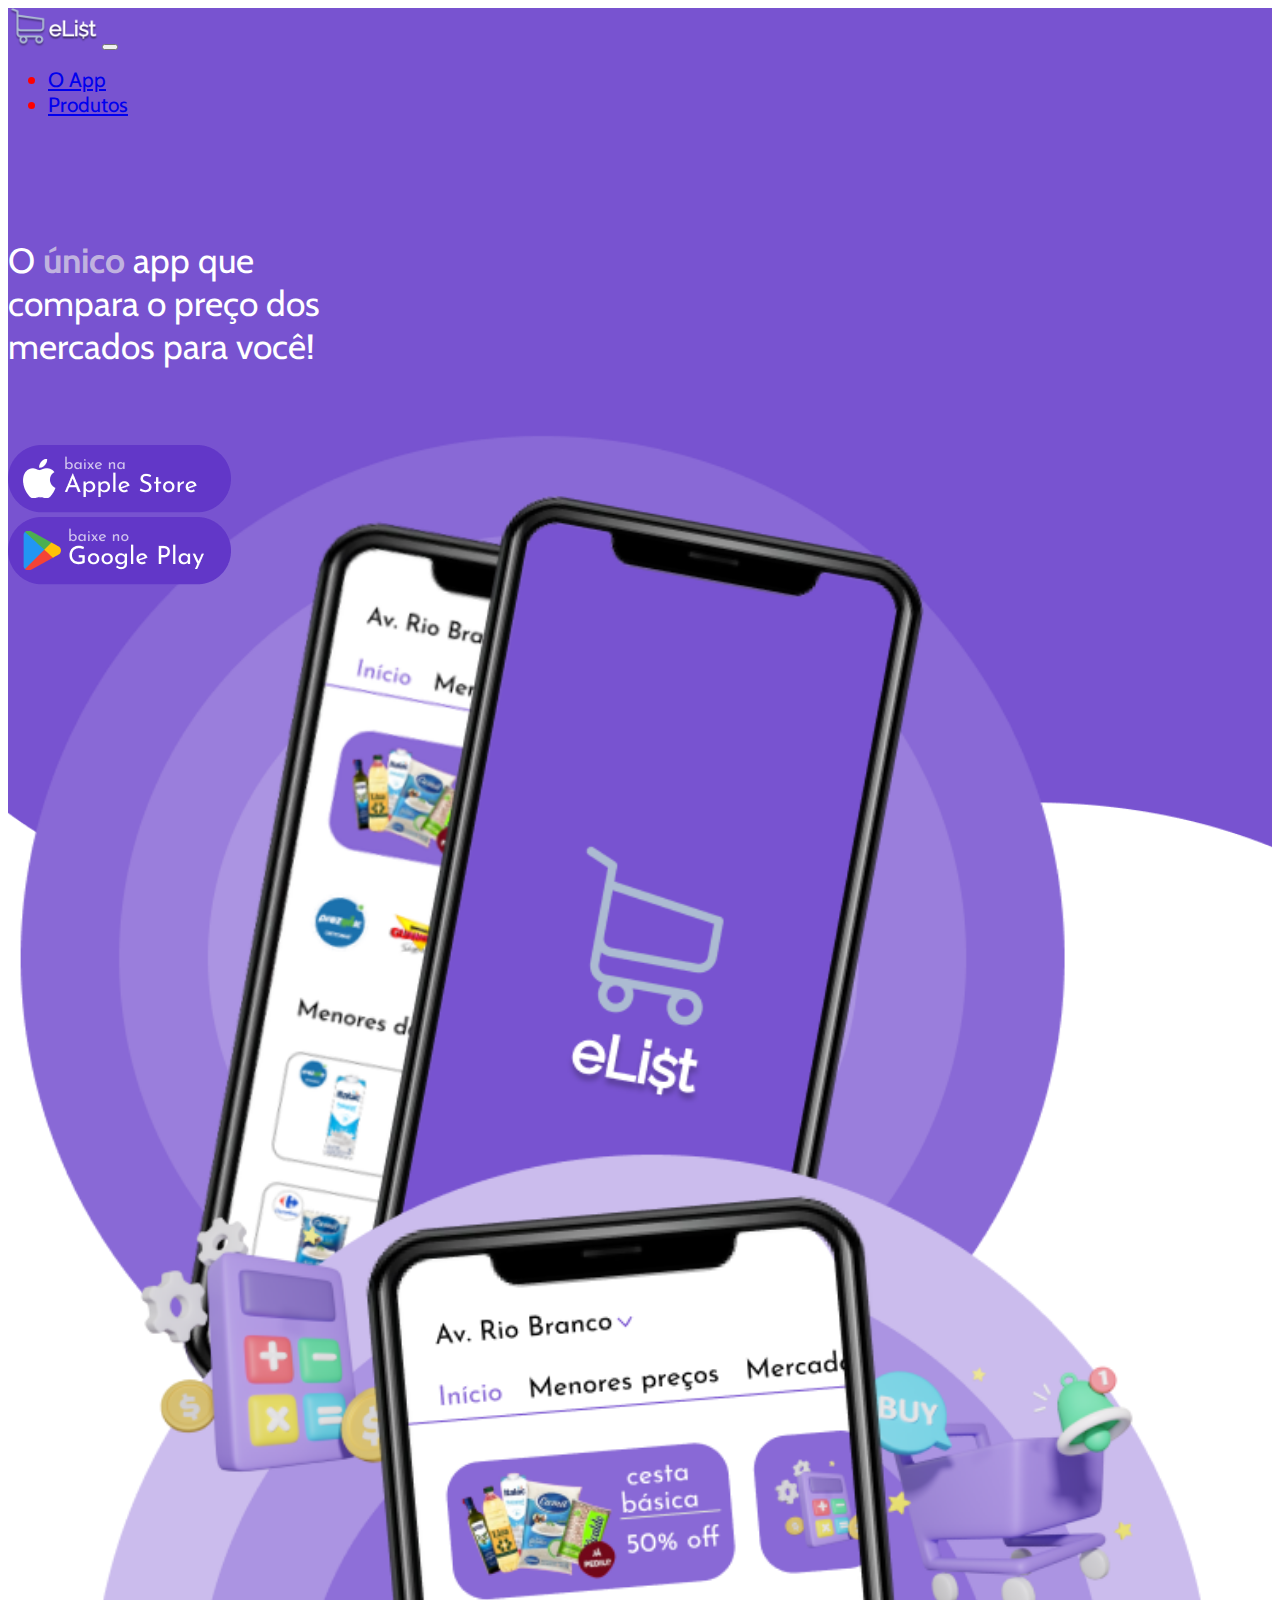
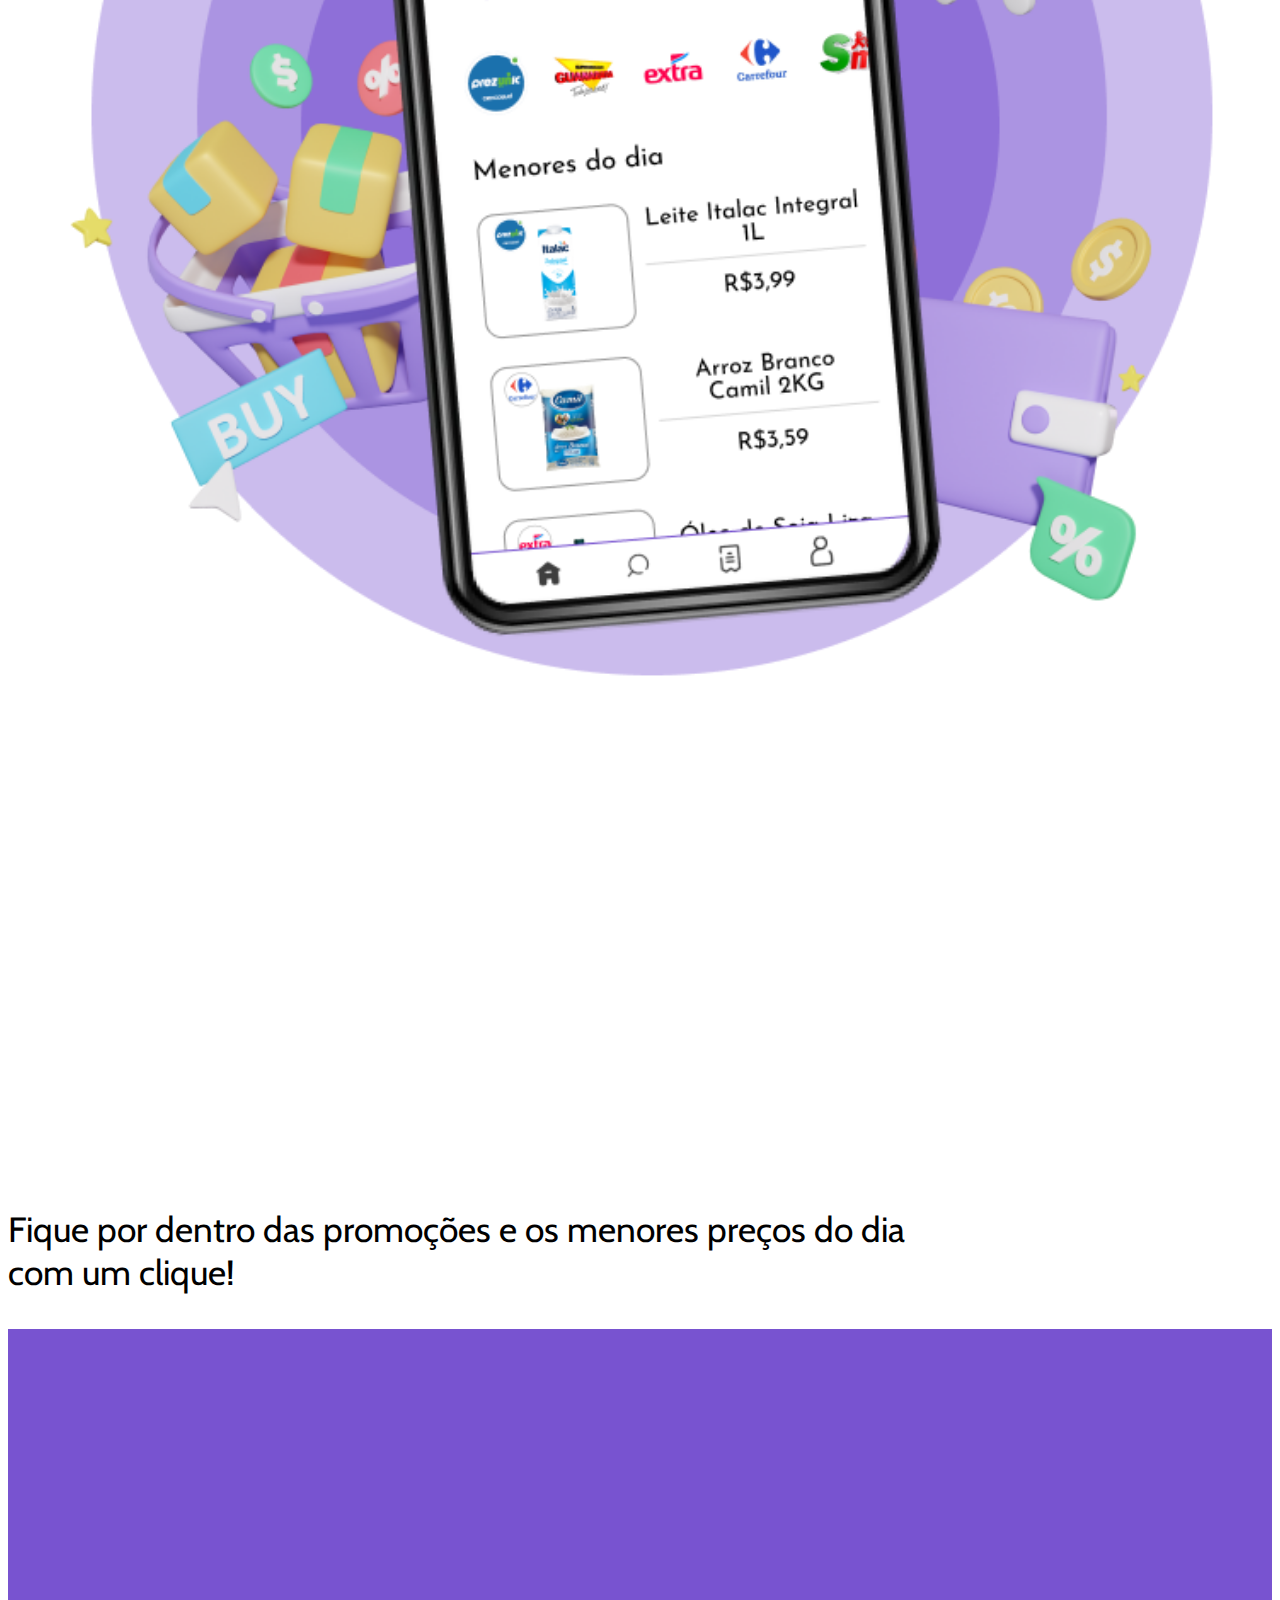
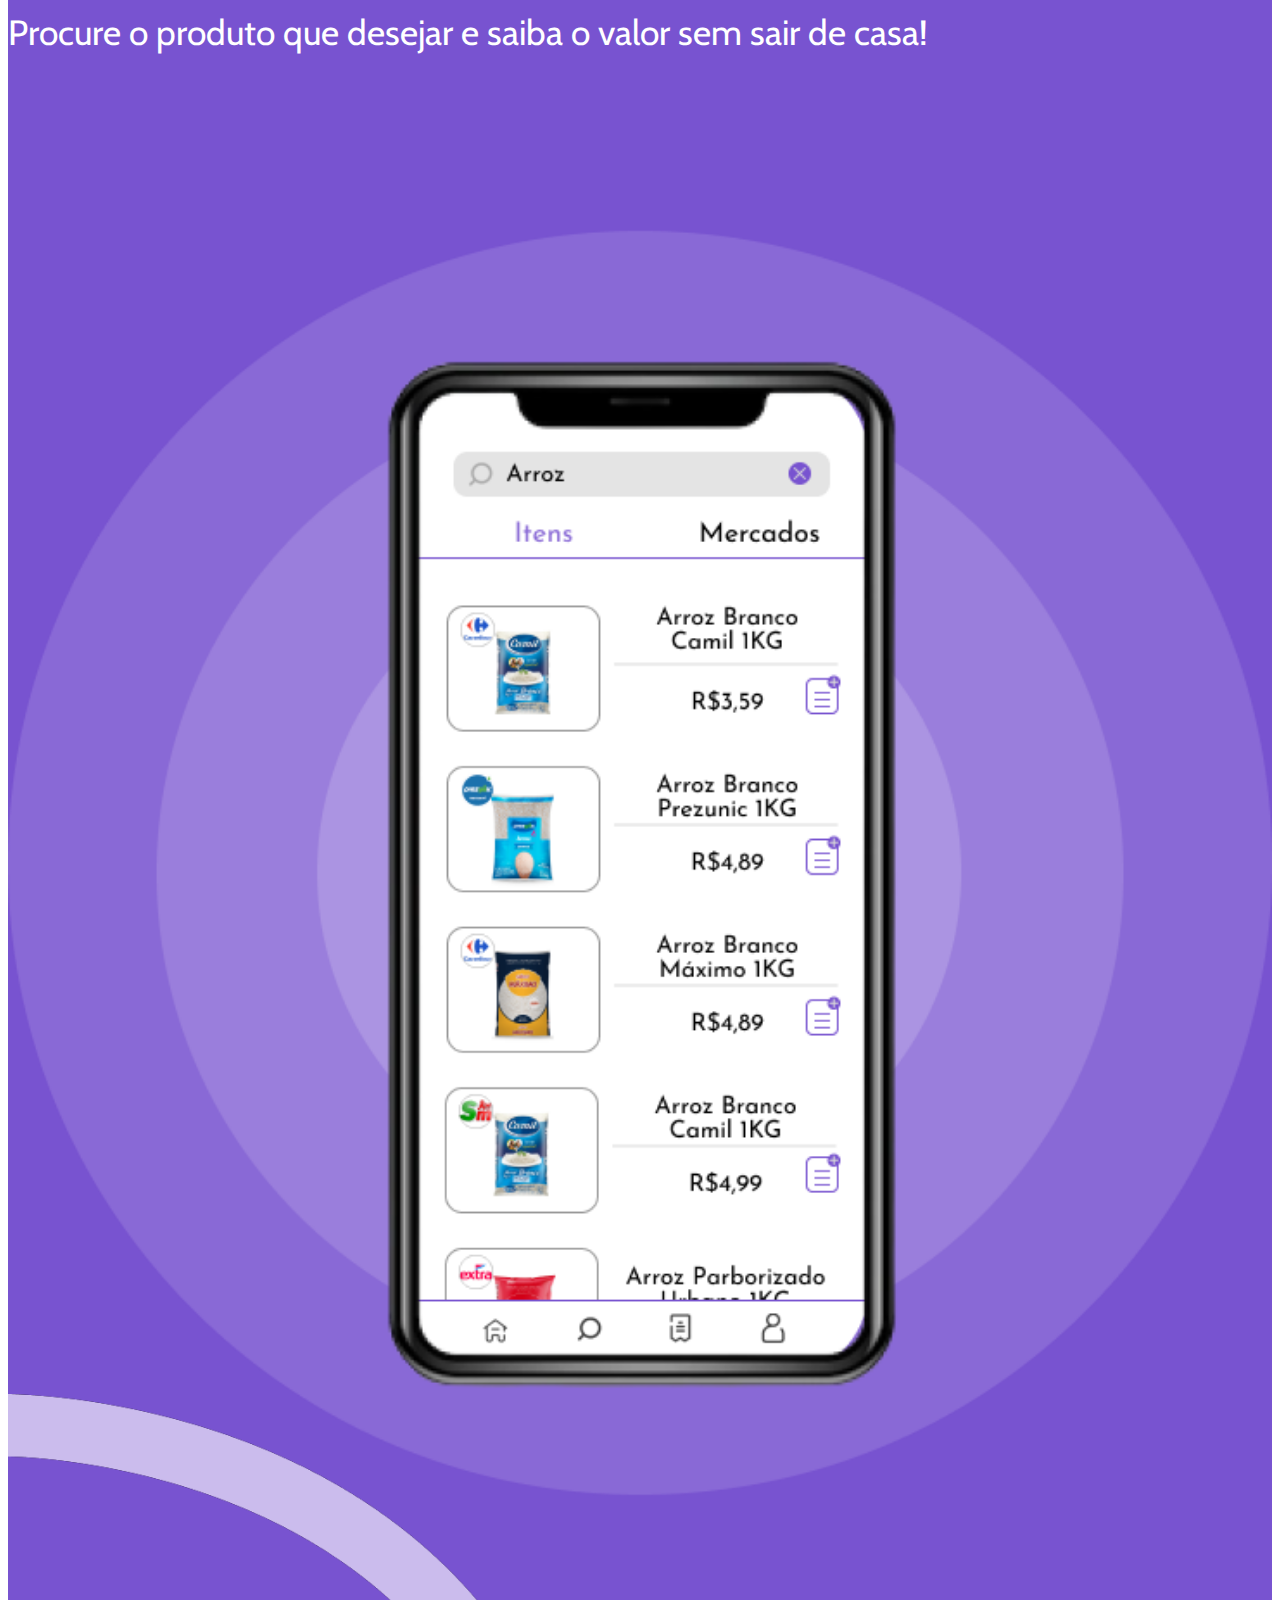
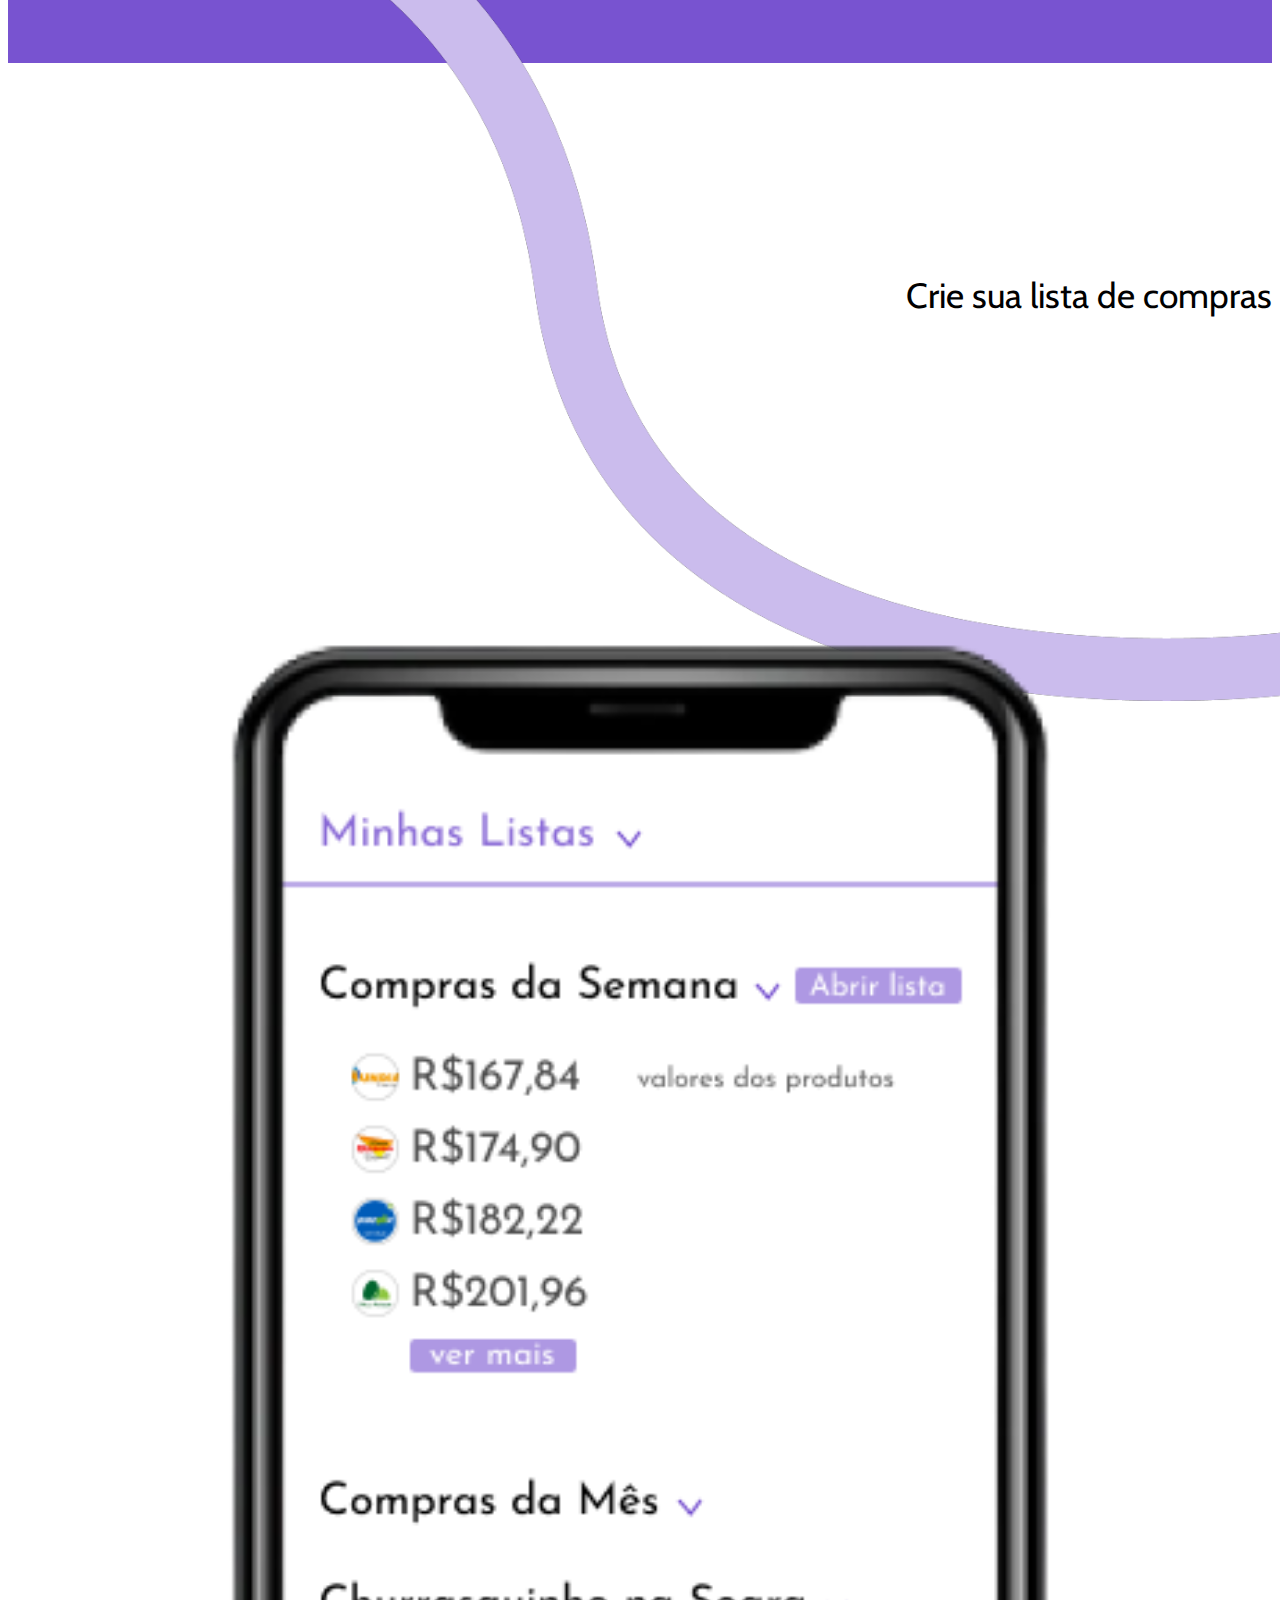
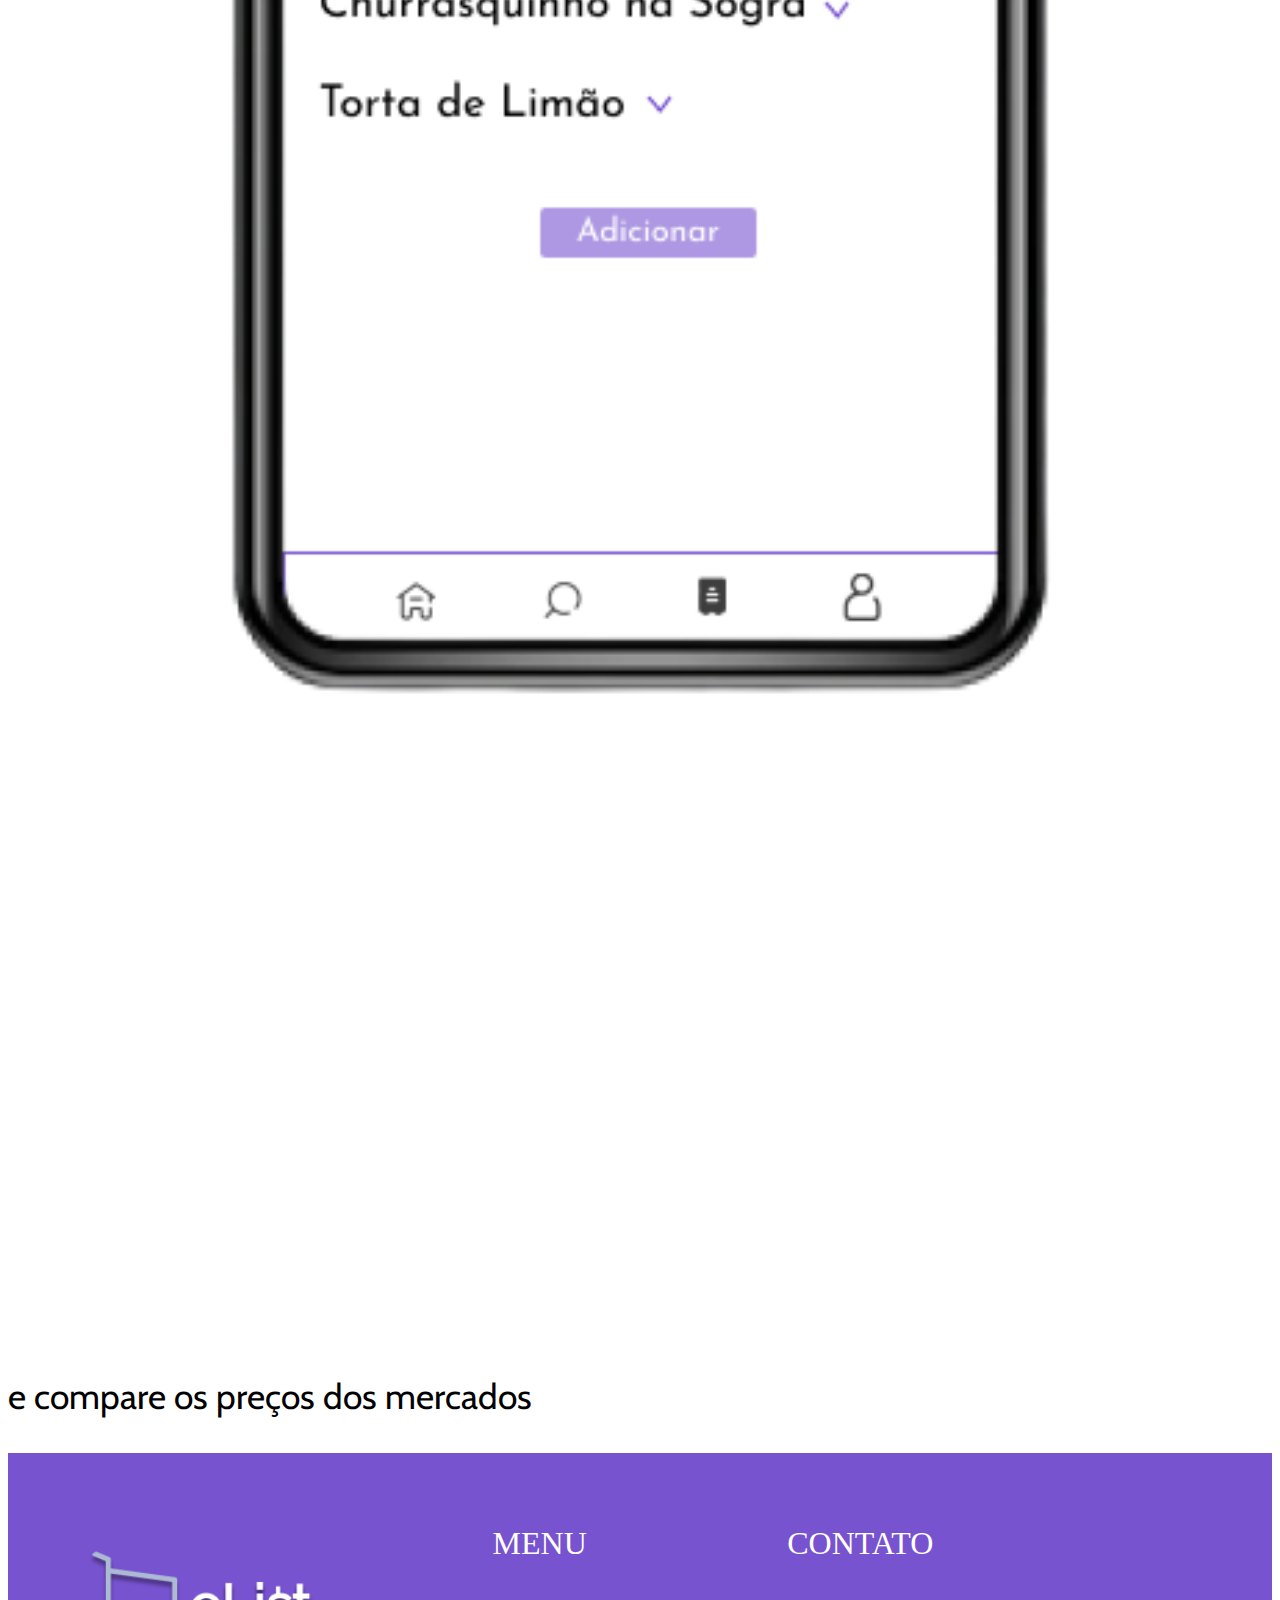
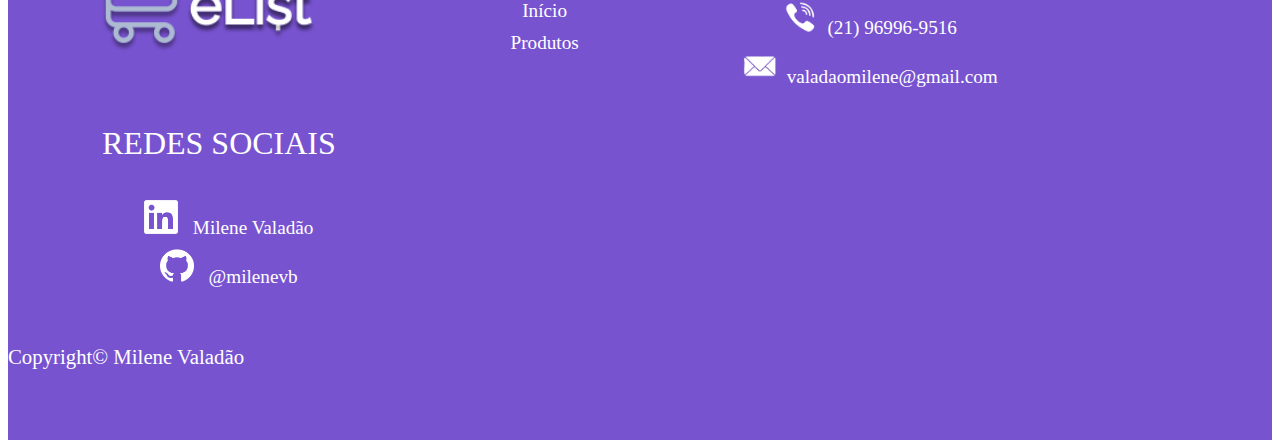
==== commit e81d98df: "Prontinho" ====
--- a/projetoindividual/index.html
+++ b/projetoindividual/index.html
@@ -32,14 +32,16 @@
           <div class="collapse navbar-collapse navbar-dark" id="navbarSupportedContent">
             <ul class="navbar-nav ms-auto mb-2 mb-lg-0"> <!-- Posicionar na direita ms-auto -->
               <li class="nav-item">
-                <a class="nav-link active" aria-current="page" href="#">App</a>
+                <a class="nav-link active" aria-current="page" href="index.html">O App</a>
               </li>
               <li class="nav-item">
-                <a class="nav-link" href="#">Produtos</a>
+                <a class="nav-link" href="produtos.html">Produtos</a>
               </li>
+              <!--
               <li class="nav-item">
                 <a class="nav-link" href="#">Cadastro</a>
               </li>
+              -->
             </ul>
           </div>
         </div>
@@ -67,11 +69,11 @@
 
               <div class="row instale">
   
-                  <div class="col-md-3 col-12 ins">
+                  <div class="col-md-3 col-12 ">
                       <a href="https://www.apple.com/br/store" target="_blank"><img src="img/botaoapple.png"  alt="Baixe na Apple Store"></a>
                   </div>
   
-                  <div class="col-md-3 col-12 ins">
+                  <div class="col-md-3 col-12 ">
                       <a href="https://play.google.com/store/games" target="_blank"><img src="img/botaogoogle.png" alt="Baixe no Gloogle Play"></a>
                   </div>
   
@@ -84,7 +86,7 @@
         <section>
           
           <div class="container">
-              <div class="row">
+              <div class="row menpre">
                   <div class="col-md-6 col-sm-12">
                       <img class="celulares" src="img/celular2.png" alt="página inicial mobile">
                   </div>
@@ -165,8 +167,8 @@
               <div class="footer-col">
                 <h1 class="titulo">Redes Sociais</h1>
                 <ul>
-                  <li><a href="index.html">Início</a></li>
-                  <li><a href="produtos.html">Produtos</a></li>
+                  <li><a href="https://www.linkedin.com/in/milene-valad%C3%A3o-77162920b/" target="_blank"> <img class="icon" src="img/linkedin.png" alt=""> Milene Valadão</a></li>
+                  <li><a href="https://github.com/milenevb" target="_blank"> <img class="icon" src="img/github.png" alt=""> @milenevb</a></li>
                 </ul>
               </div>
 
--- a/projetoindividual/css/style.css
+++ b/projetoindividual/css/style.css
@@ -23,6 +23,15 @@
     color: white;
 }
 
+.unicoprod{
+    display: block;
+    padding-top: 6em;
+    font-family: 'Cabin', sans-serif;
+    font-size: 2.2em;
+    color: white;
+    text-align: center;
+}
+
 .unicomob{
     padding-top: 1em;
     font-family: 'Cabin', sans-serif;
@@ -189,8 +198,10 @@
 @media ( max-width:768px ) {
     #celulares1Mob{
         display: block;
-        width: 50%;
+        width: 80%;
         margin-top: 1em;
+        text-align: center;
+        margin-left: 1.3em;
     }
     #celulares1{
         display: none ;
@@ -198,30 +209,92 @@
     header{
         background-image: none;
         background-color: #7853D0;
+        height: 150vh;
     }
     .unicomob{
         display: block;
         font-size: 1.8em;
+        text-align: center;
     }
     .unico{
         display: none;
     }
-    .ins{ /* NÂO ALINHOU OS BOTOES */
-        align-items: center;
-        margin-top: 2em;
-    }
-
     
-
-
+    .instale{
+        padding-top: 25em;
+        text-align: center;
+    }
+
+    .tdirp{
+        font-size: 1.8em;
+        display: block;
+        color: black;
+        padding-top: 0;
+        padding-bottom: 1.5em;
+        text-align: center ;
+        font-family: 'Cabin', sans-serif;
+    }
+    
+    .tesqb{
+        font-size: 1.8em;
+        padding-top: 3em;
+        text-align: center;
+    }
+
+    .tecel4{
+        display: block;
+        color: rgb(0, 0, 0);
+        font-size: 1.8em;
+        padding-top: 3em;
+        padding-bottom: 0;
+        text-align: center ;
+    }
+      
+        
+    .tdcel4{
+        display: block;
+        color: rgb(0, 0, 0);
+        font-size: 1.8em;
+        padding-top: 0em;
+        padding-bottom: 2em;
+        text-align: center ;
+        font-family: 'Cabin', sans-serif;
+    }
+
+    #celular4{
+        width: 70%;
+        margin-left: 4em;
+    }
+
+    .celulares {
+    
+        width: 90%;
+        text-align: center;
+        margin-left: 1.8em;
+    }
+
+    .menpre{
+        margin-top: 50em;
+    }
+
+    #linha{
+        display: none;
+    }
     .footer-col{
         width: 50%;
         margin-bottom: 30px;
     }
 }
 
+
 @media (max-width:600px) {
     .footer-col{
         width: 100%;
     }
+    #loguinho{
+        width: 40%;
+    }
+    .footer-col img{
+        width: 8%;
+    }
 }